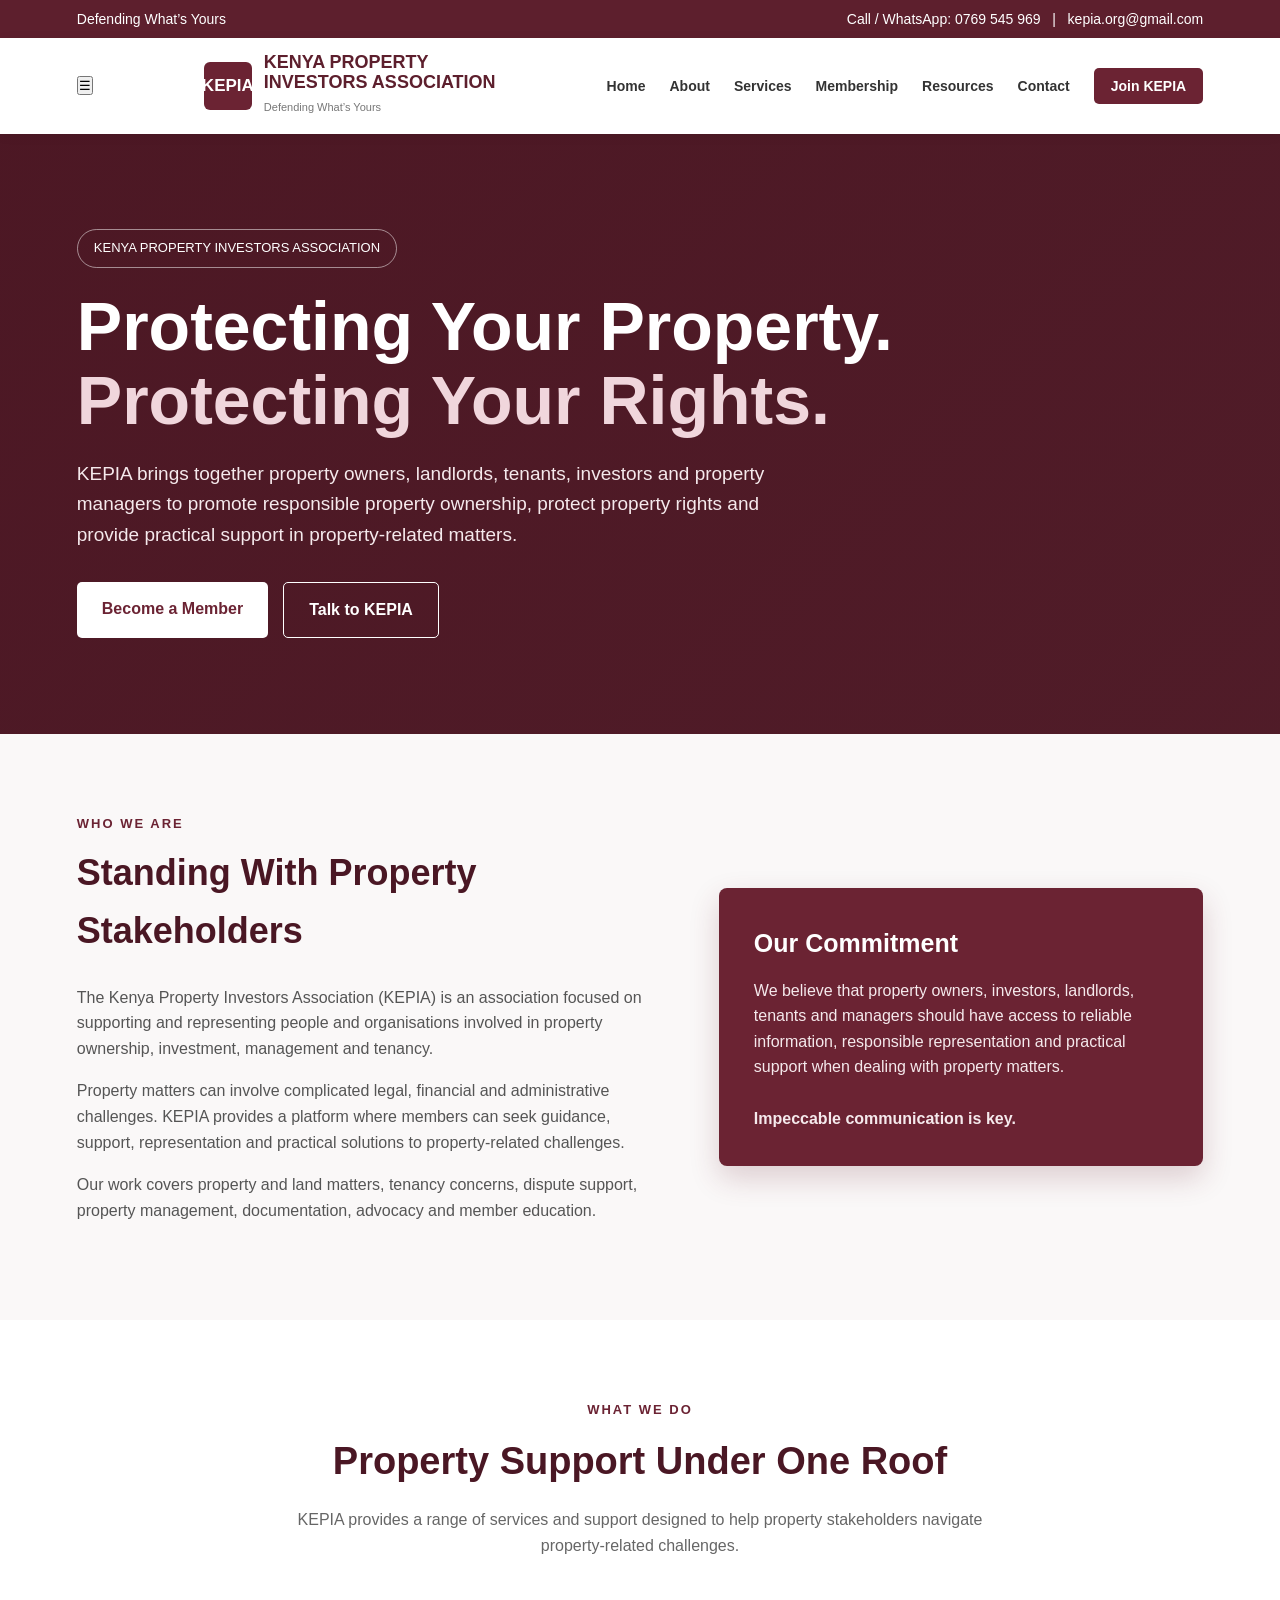
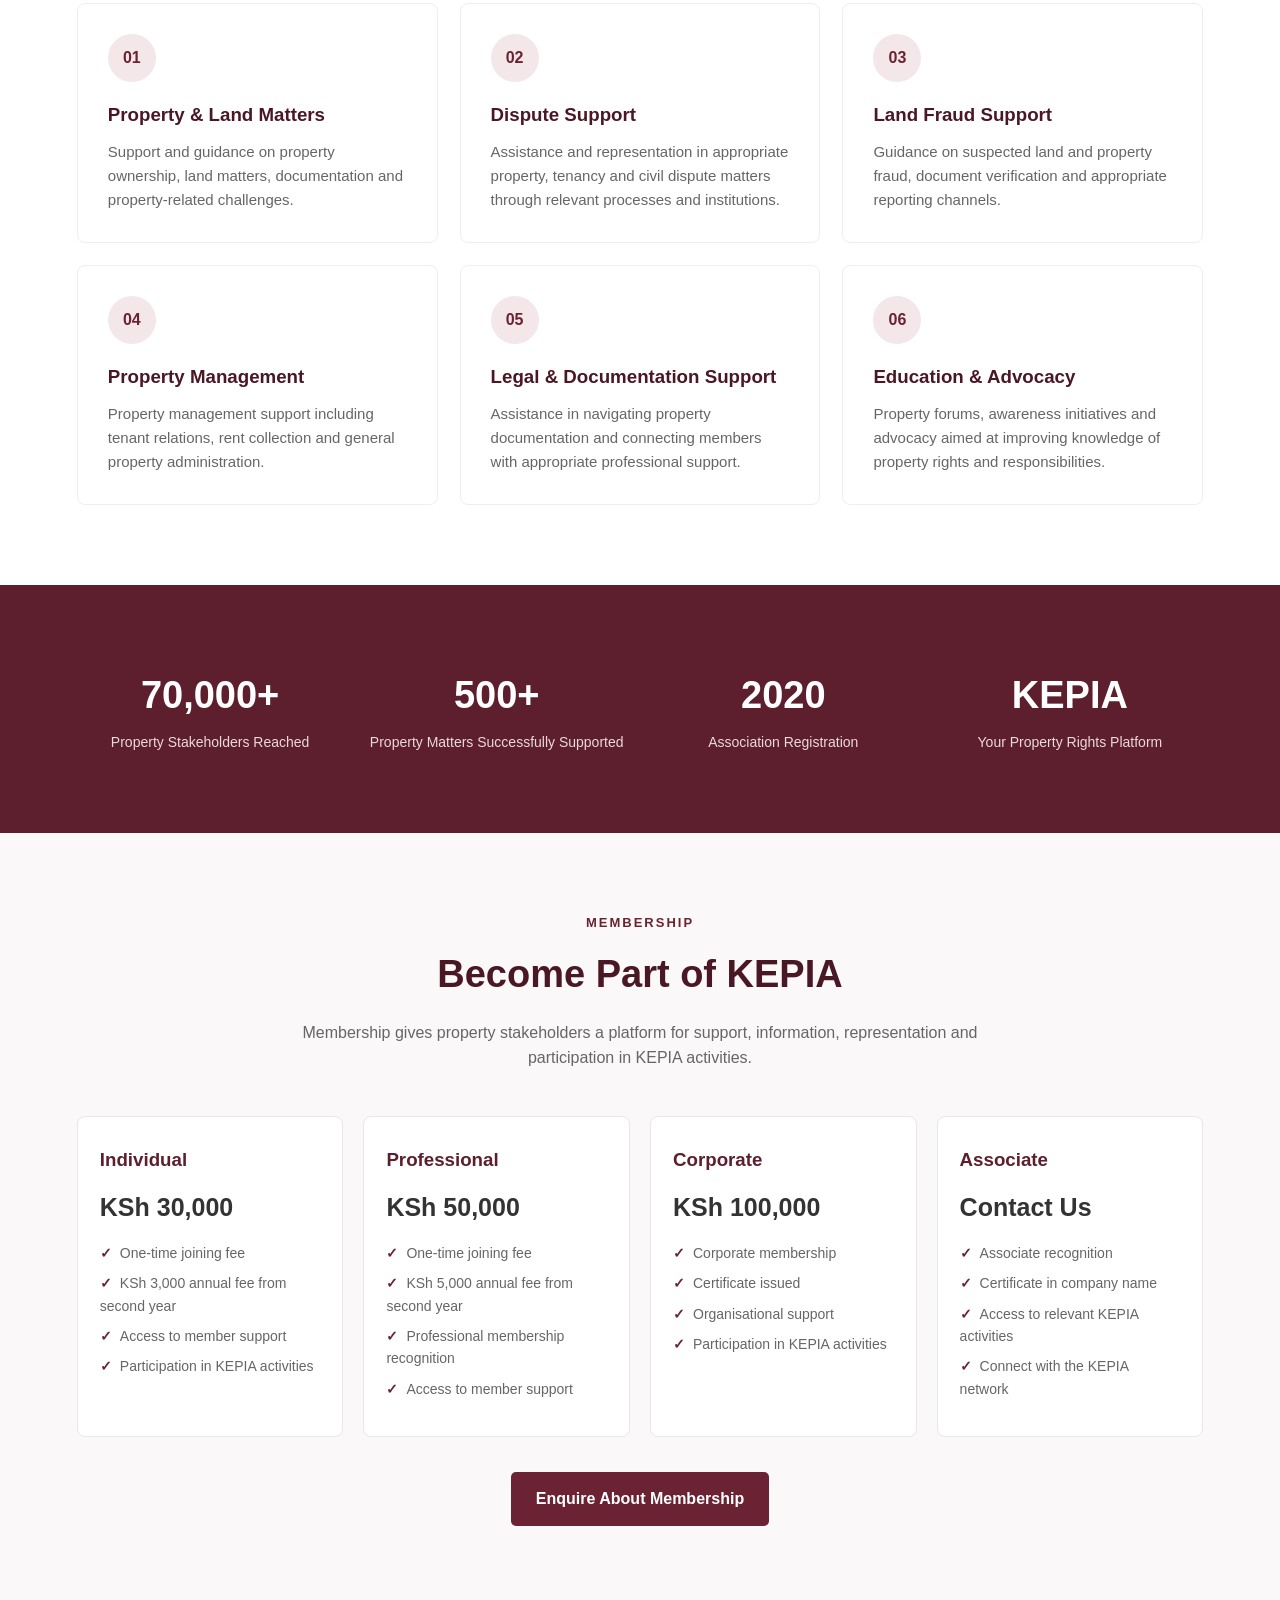
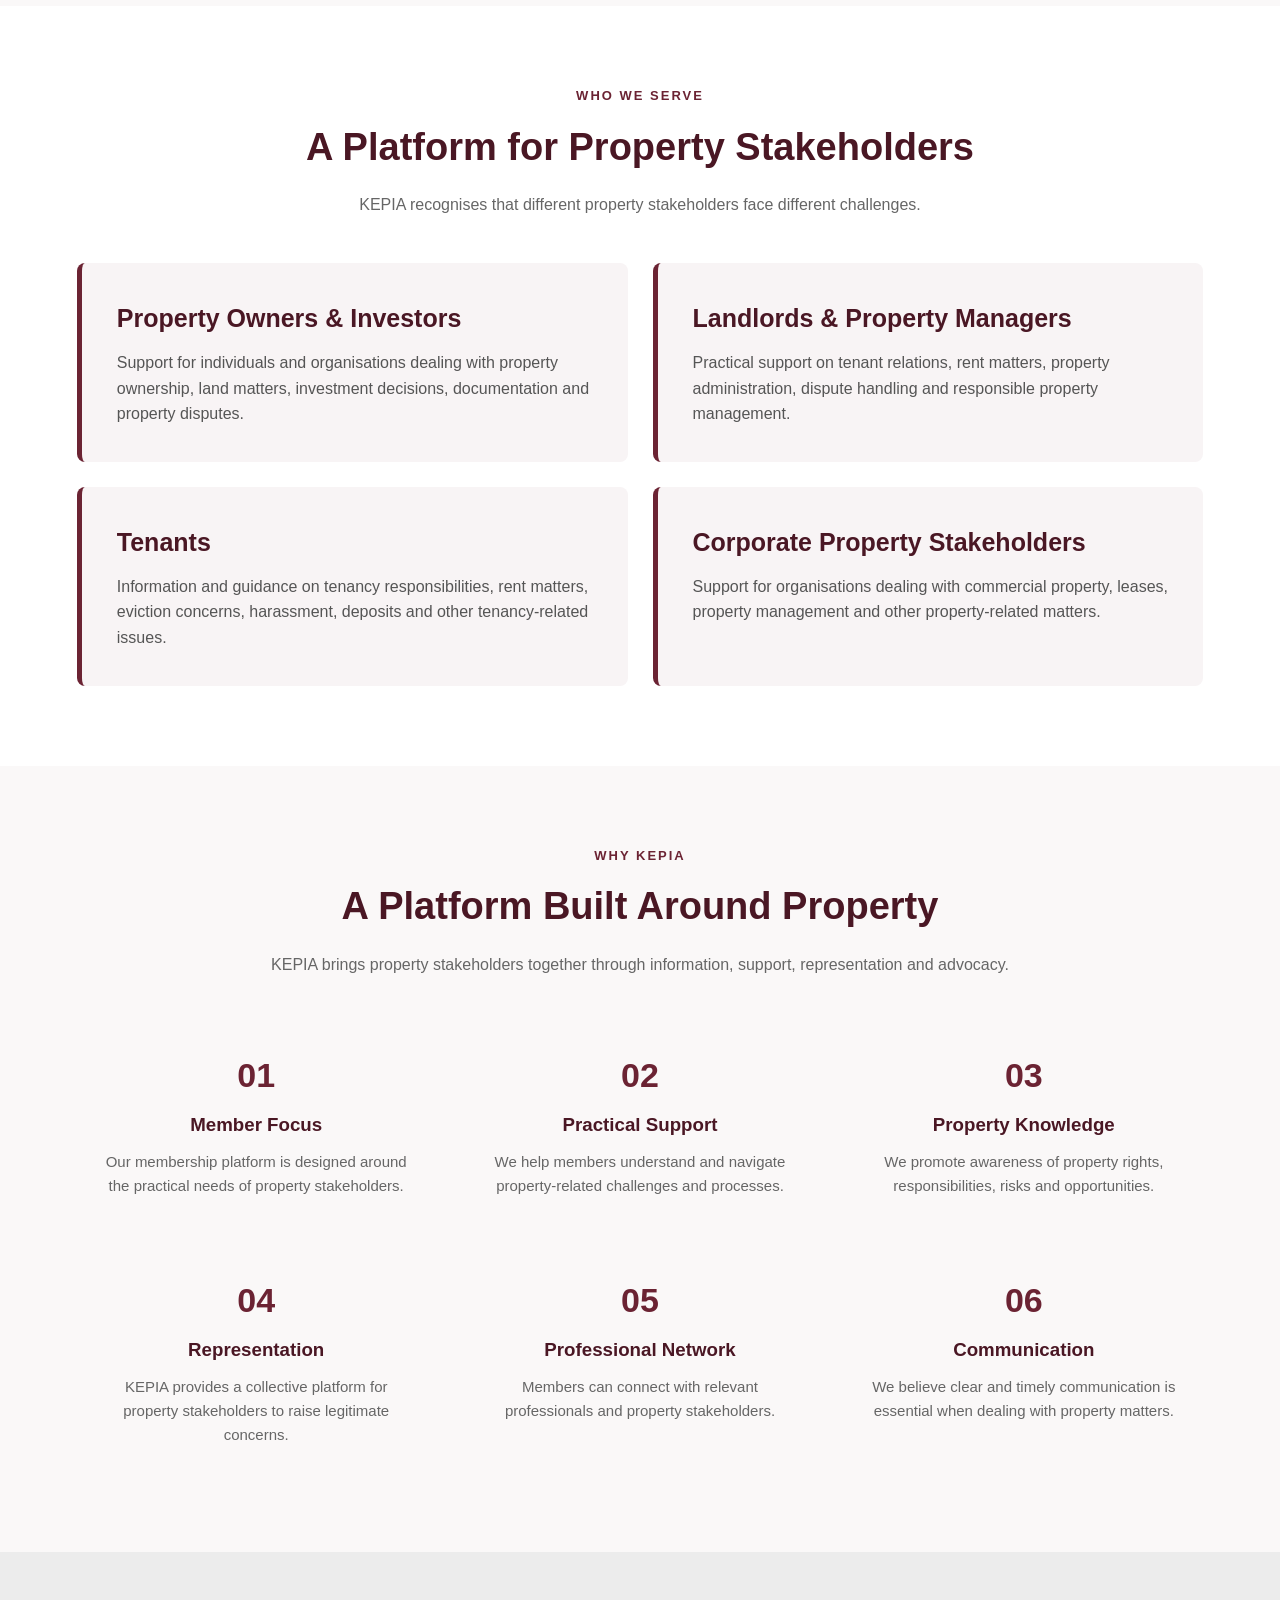
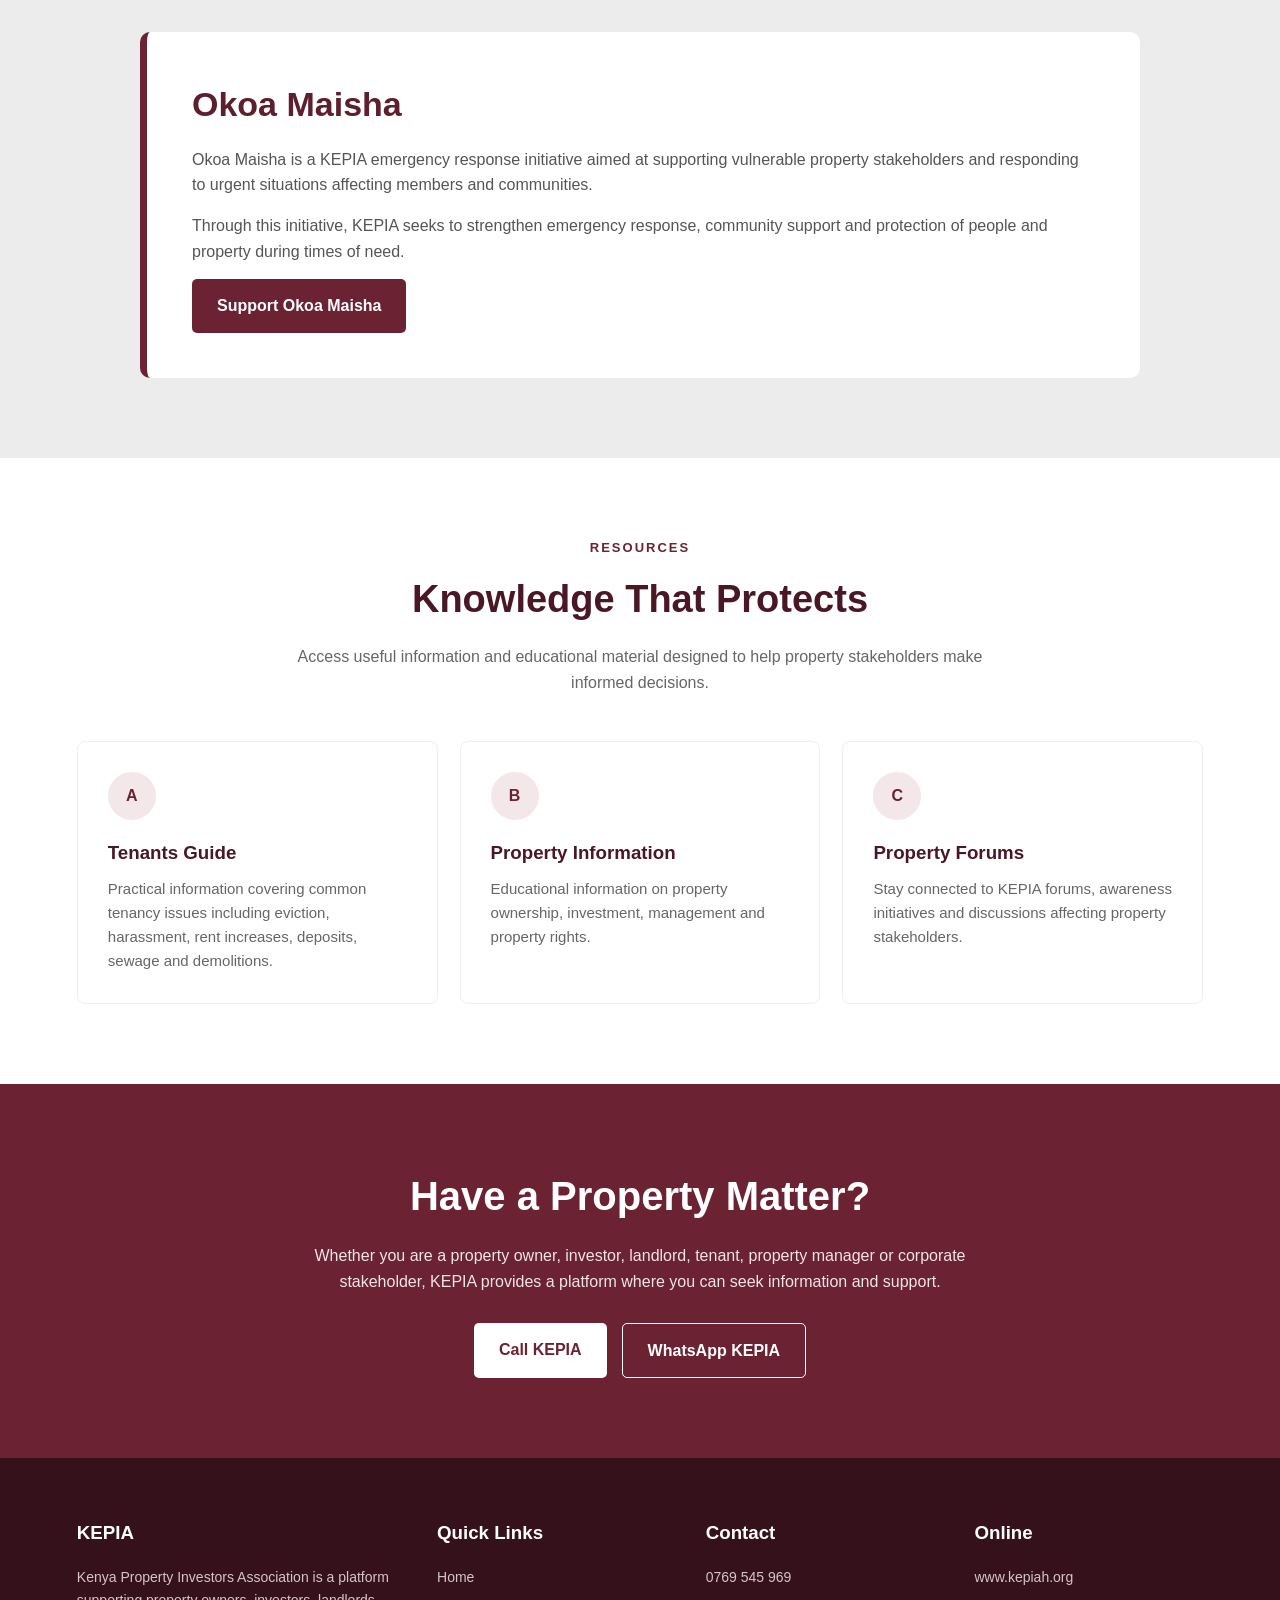
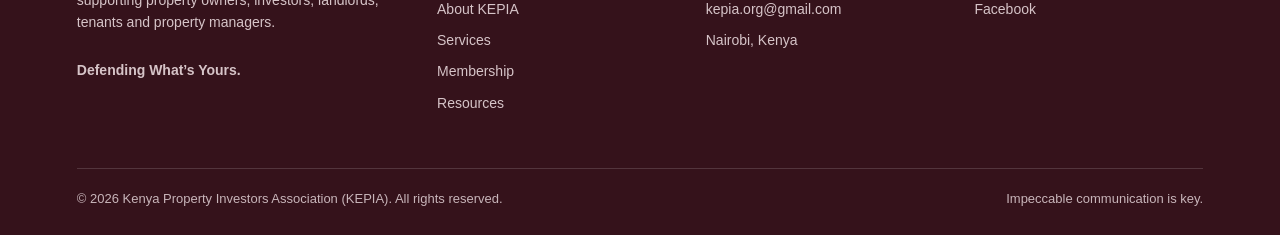
==== index.html @ d1eebfdc "Update index.html" ====
<!DOCTYPE html>
<html lang="en">
<head>
    <meta charset="UTF-8">
    <meta name="viewport" content="width=device-width, initial-scale=1.0">

    <title>Kenya Property Investors Association | KEPIA</title>

    <meta name="description" content="Kenya Property Investors Association (KEPIA) represents and supports property owners, landlords, tenants, investors and property managers across Kenya.">
    <meta name="keywords" content="KEPIA, Kenya Property Investors Association, property investors Kenya, landlords Kenya, tenants Kenya, property rights, land disputes, property management">

    <style>
        * {
            margin: 0;
            padding: 0;
            box-sizing: border-box;
        }

        html {
            scroll-behavior: smooth;
        }

        body {
            font-family: Arial, Helvetica, sans-serif;
            line-height: 1.6;
            color: #333;
            background: #ffffff;
        }

        a {
            text-decoration: none;
        }

        /* TOP BAR */
        .top-bar {
            background: #5d1f2d;
            color: white;
            padding: 8px 6%;
            font-size: 14px;
            display: flex;
            justify-content: space-between;
            flex-wrap: wrap;
            gap: 10px;
        }

        .top-bar a {
            color: white;
        }

        /* NAVIGATION */
        nav {
            background: #ffffff;
            padding: 15px 6%;
            display: flex;
            justify-content: space-between;
            align-items: center;
            position: sticky;
            top: 0;
            z-index: 1000;
            box-shadow: 0 2px 10px rgba(0,0,0,0.08);
        }

        .logo {
            display: flex;
            align-items: center;
            gap: 12px;
        }

        .logo-mark {
            width: 48px;
            height: 48px;
            background: #6b2333;
            color: white;
            display: flex;
            align-items: center;
            justify-content: center;
            font-weight: bold;
            border-radius: 6px;
            font-size: 17px;
        }

        .logo-text h2 {
            color: #5d1f2d;
            font-size: 18px;
            line-height: 1.1;
        }

        .logo-text span {
            font-size: 11px;
            color: #777;
        }

        .nav-links {
            display: flex;
            list-style: none;
            gap: 24px;
            align-items: center;
        }

        .nav-links a {
            color: #333;
            font-weight: 600;
            font-size: 14px;
        }

        .nav-links a:hover {
            color: #6b2333;
        }

        .join-btn {
            background: #6b2333 !important;
            color: white !important;
            padding: 10px 17px;
            border-radius: 5px;
        }

        /* HERO */
        .hero {
            min-height: 600px;
            background:
                linear-gradient(rgba(72, 22, 34, 0.88), rgba(72, 22, 34, 0.88)),
                linear-gradient(135deg, #6b2333, #8b4655);
            color: white;
            display: flex;
            align-items: center;
            padding: 70px 6%;
        }

        .hero-content {
            max-width: 850px;
        }

        .hero-tag {
            display: inline-block;
            border: 1px solid rgba(255,255,255,0.5);
            padding: 8px 16px;
            border-radius: 30px;
            font-size: 13px;
            margin-bottom: 22px;
        }

        .hero h1 {
            font-size: clamp(38px, 6vw, 68px);
            line-height: 1.08;
            margin-bottom: 22px;
        }

        .hero h1 span {
            color: #f0d6dc;
        }

        .hero p {
            font-size: 19px;
            max-width: 720px;
            margin-bottom: 32px;
            color: #f5e9ec;
        }

        .hero-buttons {
            display: flex;
            gap: 15px;
            flex-wrap: wrap;
        }

        .btn-primary,
        .btn-secondary {
            display: inline-block;
            padding: 14px 25px;
            border-radius: 5px;
            font-weight: bold;
        }

        .btn-primary {
            background: white;
            color: #6b2333;
        }

        .btn-secondary {
            border: 1px solid white;
            color: white;
        }

        /* GENERAL */
        section {
            padding: 80px 6%;
        }

        .section-title {
            text-align: center;
            max-width: 750px;
            margin: 0 auto 45px;
        }

        .section-title .small-title {
            color: #6b2333;
            font-weight: bold;
            text-transform: uppercase;
            letter-spacing: 2px;
            font-size: 13px;
        }

        .section-title h2 {
            font-size: 38px;
            color: #4a1724;
            margin: 10px 0 15px;
        }

        .section-title p {
            color: #666;
        }

        /* INTRO */
        .intro {
            background: #faf8f8;
        }

        .intro-grid {
            display: grid;
            grid-template-columns: 1.1fr 0.9fr;
            gap: 50px;
            align-items: center;
        }

        .intro-text h2 {
            color: #4a1724;
            font-size: 36px;
            margin-bottom: 20px;
        }

        .intro-text p {
            margin-bottom: 17px;
            color: #555;
        }

        .highlight-box {
            background: #6b2333;
            color: white;
            padding: 35px;
            border-radius: 8px;
            box-shadow: 0 12px 30px rgba(107,35,51,0.2);
        }

        .highlight-box h3 {
            font-size: 25px;
            margin-bottom: 15px;
        }

        .highlight-box p {
            color: #f5e9ec;
        }

        /* SERVICES */
        .services-grid {
            display: grid;
            grid-template-columns: repeat(3, 1fr);
            gap: 22px;
        }

        .service-card {
            padding: 30px;
            border: 1px solid #eee;
            border-radius: 8px;
            background: white;
            transition: 0.25s;
        }

        .service-card:hover {
            transform: translateY(-5px);
            box-shadow: 0 12px 25px rgba(0,0,0,0.08);
            border-color: #d9bbc2;
        }

        .service-icon {
            width: 48px;
            height: 48px;
            border-radius: 50%;
            background: #f3e7ea;
            color: #6b2333;
            display: flex;
            align-items: center;
            justify-content: center;
            font-weight: bold;
            margin-bottom: 18px;
        }

        .service-card h3 {
            color: #4a1724;
            margin-bottom: 10px;
        }

        .service-card p {
            color: #666;
            font-size: 15px;
        }

        /* STATS */
        .stats {
            background: #5d1f2d;
            color: white;
        }

        .stats-grid {
            display: grid;
            grid-template-columns: repeat(4, 1fr);
            gap: 20px;
            text-align: center;
        }

        .stat h3 {
            font-size: 38px;
            margin-bottom: 5px;
        }

        .stat p {
            color: #ead9dd;
            font-size: 14px;
        }

        /* MEMBERSHIP */
        .membership {
            background: #faf8f8;
        }

        .membership-grid {
            display: grid;
            grid-template-columns: repeat(4, 1fr);
            gap: 20px;
        }

        .membership-card {
            background: white;
            border: 1px solid #e8e8e8;
            padding: 28px 22px;
            border-radius: 8px;
        }

        .membership-card h3 {
            color: #5d1f2d;
            margin-bottom: 12px;
        }

        .membership-card .price {
            font-size: 25px;
            font-weight: bold;
            color: #333;
            margin-bottom: 15px;
        }

        .membership-card ul {
            list-style: none;
            color: #666;
            font-size: 14px;
        }

        .membership-card li {
            margin-bottom: 8px;
        }

        .membership-card li::before {
            content: "✓";
            color: #6b2333;
            font-weight: bold;
            margin-right: 8px;
        }

        /* AUDIENCE */
        .audience-grid {
            display: grid;
            grid-template-columns: repeat(2, 1fr);
            gap: 25px;
        }

        .audience-card {
            padding: 35px;
            border-radius: 8px;
            background: #f8f4f5;
            border-left: 5px solid #6b2333;
        }

        .audience-card h3 {
            color: #4a1724;
            margin-bottom: 12px;
            font-size: 25px;
        }

        .audience-card p {
            color: #555;
        }

        /* OKOA */
        .okoa {
            background: #ececec;
        }

        .okoa-box {
            max-width: 1000px;
            margin: auto;
            background: white;
            border-radius: 10px;
            padding: 45px;
            border-left: 7px solid #6b2333;
        }

        .okoa-box h2 {
            color: #5d1f2d;
            font-size: 34px;
            margin-bottom: 15px;
        }

        .okoa-box p {
            color: #555;
            margin-bottom: 15px;
        }

        /* WHY KEPIA */
        .why-grid {
            display: grid;
            grid-template-columns: repeat(3, 1fr);
            gap: 25px;
        }

        .why-card {
            text-align: center;
            padding: 25px;
        }

        .why-number {
            font-size: 34px;
            color: #6b2333;
            font-weight: bold;
            margin-bottom: 8px;
        }

        .why-card h3 {
            color: #4a1724;
            margin-bottom: 10px;
        }

        .why-card p {
            color: #666;
            font-size: 15px;
        }

        /* CTA */
        .cta {
            background: #6b2333;
            color: white;
            text-align: center;
        }

        .cta h2 {
            font-size: 40px;
            margin-bottom: 15px;
        }

        .cta p {
            max-width: 700px;
            margin: 0 auto 28px;
            color: #f1e4e7;
        }

        .cta-buttons {
            display: flex;
            justify-content: center;
            gap: 15px;
            flex-wrap: wrap;
        }

        .cta .btn-primary {
            color: #6b2333;
        }

        .cta .btn-secondary {
            border-color: white;
        }

        /* FOOTER */
        footer {
            background: #35121b;
            color: white;
            padding: 60px 6% 25px;
        }

        .footer-grid {
            display: grid;
            grid-template-columns: 1.4fr 1fr 1fr 1fr;
            gap: 40px;
            margin-bottom: 45px;
        }

        footer h3 {
            margin-bottom: 18px;
        }

        footer p,
        footer li {
            color: #d6c4c8;
            font-size: 14px;
        }

        footer ul {
            list-style: none;
        }

        footer li {
            margin-bottom: 9px;
        }

        footer a {
            color: #d6c4c8;
        }

        footer a:hover {
            color: white;
        }

        .footer-bottom {
            border-top: 1px solid rgba(255,255,255,0.15);
            padding-top: 20px;
            display: flex;
            justify-content: space-between;
            gap: 15px;
            flex-wrap: wrap;
            font-size: 13px;
            color: #c8b5ba;
        }

        /* MOBILE */
        @media (max-width: 900px) {

            .nav-links {
                display: none;
            }
                .menu-toggle {
        display: block;
        background: #6b2333;
        color: white;
        border: none;
        font-size: 24px;
        padding: 7px 12px;
        border-radius: 5px;
        cursor: pointer;
    }
            .nav-links.active {
    display: flex;
    position: absolute;
    top: 100%;
    left: 0;
    width: 100%;
    background: white;
    flex-direction: column;
    gap: 0;
    padding: 15px 0;
    box-shadow: 0 8px 15px rgba(0,0,0,0.1);
}

.nav-links.active li {
    width: 100%;
    text-align: center;
    padding: 12px;
}

    .nav-links.active {
        display: flex;
        position: absolute;
        top: 100%;
        left: 0;
        width: 100%;
        background: white;
        flex-direction: column;
        gap: 0;
        padding: 15px 0;
        box-shadow: 0 8px 15px rgba(0,0,0,0.1);
    }

    .nav-links.active li {
        width: 100%;
        text-align: center;
        padding: 12px;
    }

            .intro-grid,
            .audience-grid {
                grid-template-columns: 1fr;
            }

            .services-grid,
            .why-grid {
                grid-template-columns: repeat(2, 1fr);
            }

            .membership-grid {
                grid-template-columns: repeat(2, 1fr);
            }

            .stats-grid {
                grid-template-columns: repeat(2, 1fr);
                gap: 35px;
            }

            .footer-grid {
                grid-template-columns: repeat(2, 1fr);
            }
        }

        @media (max-width: 600px) {

            .top-bar {
                justify-content: center;
                text-align: center;
            }

            nav {
                padding: 12px 5%;
            }

            .logo-text h2 {
                font-size: 15px;
            }

            .logo-mark {
                width: 42px;
                height: 42px;
            }

            section {
                padding: 60px 5%;
            }

            .hero {
                min-height: 540px;
                padding: 55px 5%;
            }

            .hero p {
                font-size: 17px;
            }

            .section-title h2,
            .intro-text h2 {
                font-size: 30px;
            }

            .services-grid,
            .membership-grid,
            .why-grid {
                grid-template-columns: 1fr;
            }

            .stats-grid {
                grid-template-columns: 1fr 1fr;
            }

            .stat h3 {
                font-size: 30px;
            }

            .footer-grid {
                grid-template-columns: 1fr;
            }

            .okoa-box {
                padding: 30px 22px;
            }

            .cta h2 {
                font-size: 30px;
            }
        }
    </style>
</head>

<body>

    <!-- TOP CONTACT BAR -->
    <div class="top-bar">
        <div>Defending What’s Yours</div>
        <div>
            Call / WhatsApp:
            <a href="tel:+254769545969">0769 545 969</a>
            &nbsp; | &nbsp;
            <a href="mailto:kepia.org@gmail.com">kepia.org@gmail.com</a>
        </div>
    </div>

    <!-- NAVIGATION -->
    <nav>
        <button class="menu-toggle" onclick="toggleMenu()">☰</button>
        <div class="logo">
            <div class="logo-mark">KEPIA</div>

            <div class="logo-text">
                <h2>KENYA PROPERTY<br>INVESTORS ASSOCIATION</h2>
                <span>Defending What’s Yours</span>
            </div>
        </div>

        <ul class="nav-links">
            <li><a href="#home">Home</a></li>
            <li><a href="about.html">About</a></li>
            <li><a href="services.html">Services</a></li>
            <li><a href="#membership">Membership</a></li>
            <li><a href="#resources">Resources</a></li>
            <li><a href="#contact">Contact</a></li>
            <li><a href="#membership" class="join-btn">Join KEPIA</a></li>
        </ul>
    </nav>

    <!-- HERO -->
    <header class="hero" id="home">
        <div class="hero-content">

            <div class="hero-tag">
                KENYA PROPERTY INVESTORS ASSOCIATION
            </div>

            <h1>
                Protecting Your Property.
                <span>Protecting Your Rights.</span>
            </h1>

            <p>
                KEPIA brings together property owners, landlords, tenants,
                investors and property managers to promote responsible property
                ownership, protect property rights and provide practical support
                in property-related matters.
            </p>

            <div class="hero-buttons">
                <a href="#membership" class="btn-primary">Become a Member</a>
                <a href="#contact" class="btn-secondary">Talk to KEPIA</a>
            </div>

        </div>
    </header>

    <!-- ABOUT INTRO -->
    <section class="intro" id="about">

        <div class="intro-grid">

            <div class="intro-text">

                <div class="section-title" style="text-align:left;margin:0 0 25px;">
                    <div class="small-title">Who We Are</div>
                    <h2>Standing With Property Stakeholders</h2>
                </div>

                <p>
                    The Kenya Property Investors Association (KEPIA) is an
                    association focused on supporting and representing people
                    and organisations involved in property ownership,
                    investment, management and tenancy.
                </p>

                <p>
                    Property matters can involve complicated legal,
                    financial and administrative challenges. KEPIA provides
                    a platform where members can seek guidance, support,
                    representation and practical solutions to property-related
                    challenges.
                </p>

                <p>
                    Our work covers property and land matters, tenancy
                    concerns, dispute support, property management,
                    documentation, advocacy and member education.
                </p>

            </div>

            <div class="highlight-box">
                <h3>Our Commitment</h3>

                <p>
                    We believe that property owners, investors, landlords,
                    tenants and managers should have access to reliable
                    information, responsible representation and practical
                    support when dealing with property matters.
                </p>

                <br>

                <p>
                    <strong>Impeccable communication is key.</strong>
                </p>
            </div>

        </div>

    </section>

    <!-- SERVICES -->
    <section id="services">

        <div class="section-title">
            <div class="small-title">What We Do</div>

            <h2>Property Support Under One Roof</h2>

            <p>
                KEPIA provides a range of services and support designed to
                help property stakeholders navigate property-related
                challenges.
            </p>
        </div>

        <div class="services-grid">

            <div class="service-card">
                <div class="service-icon">01</div>
                <h3>Property & Land Matters</h3>
                <p>
                    Support and guidance on property ownership, land matters,
                    documentation and property-related challenges.
                </p>
            </div>

            <div class="service-card">
                <div class="service-icon">02</div>
                <h3>Dispute Support</h3>
                <p>
                    Assistance and representation in appropriate property,
                    tenancy and civil dispute matters through relevant
                    processes and institutions.
                </p>
            </div>

            <div class="service-card">
                <div class="service-icon">03</div>
                <h3>Land Fraud Support</h3>
                <p>
                    Guidance on suspected land and property fraud, document
                    verification and appropriate reporting channels.
                </p>
            </div>

            <div class="service-card">
                <div class="service-icon">04</div>
                <h3>Property Management</h3>
                <p>
                    Property management support including tenant relations,
                    rent collection and general property administration.
                </p>
            </div>

            <div class="service-card">
                <div class="service-icon">05</div>
                <h3>Legal & Documentation Support</h3>
                <p>
                    Assistance in navigating property documentation and
                    connecting members with appropriate professional support.
                </p>
            </div>

            <div class="service-card">
                <div class="service-icon">06</div>
                <h3>Education & Advocacy</h3>
                <p>
                    Property forums, awareness initiatives and advocacy aimed
                    at improving knowledge of property rights and responsibilities.
                </p>
            </div>

        </div>

    </section>

    <!-- STATS -->
    <section class="stats">

        <div class="stats-grid">

            <div class="stat">
                <h3>70,000+</h3>
                <p>Property Stakeholders Reached</p>
            </div>

            <div class="stat">
                <h3>500+</h3>
                <p>Property Matters Successfully Supported</p>
            </div>

            <div class="stat">
                <h3>2020</h3>
                <p>Association Registration</p>
            </div>

            <div class="stat">
                <h3>KEPIA</h3>
                <p>Your Property Rights Platform</p>
            </div>

        </div>

    </section>

    <!-- MEMBERSHIP -->
    <section class="membership" id="membership">

        <div class="section-title">

            <div class="small-title">Membership</div>

            <h2>Become Part of KEPIA</h2>

            <p>
                Membership gives property stakeholders a platform for
                support, information, representation and participation
                in KEPIA activities.
            </p>

        </div>

        <div class="membership-grid">

            <div class="membership-card">
                <h3>Individual</h3>

                <div class="price">KSh 30,000</div>

                <ul>
                    <li>One-time joining fee</li>
                    <li>KSh 3,000 annual fee from second year</li>
                    <li>Access to member support</li>
                    <li>Participation in KEPIA activities</li>
                </ul>
            </div>

            <div class="membership-card">
                <h3>Professional</h3>

                <div class="price">KSh 50,000</div>

                <ul>
                    <li>One-time joining fee</li>
                    <li>KSh 5,000 annual fee from second year</li>
                    <li>Professional membership recognition</li>
                    <li>Access to member support</li>
                </ul>
            </div>

            <div class="membership-card">
                <h3>Corporate</h3>

                <div class="price">KSh 100,000</div>

                <ul>
                    <li>Corporate membership</li>
                    <li>Certificate issued</li>
                    <li>Organisational support</li>
                    <li>Participation in KEPIA activities</li>
                </ul>
            </div>

            <div class="membership-card">
                <h3>Associate</h3>

                <div class="price">Contact Us</div>

                <ul>
                    <li>Associate recognition</li>
                    <li>Certificate in company name</li>
                    <li>Access to relevant KEPIA activities</li>
                    <li>Connect with the KEPIA network</li>
                </ul>
            </div>

        </div>

        <div style="text-align:center;margin-top:35px;">
            <a href="#contact" class="btn-primary"
               style="background:#6b2333;color:white;">
                Enquire About Membership
            </a>
        </div>

    </section>

    <!-- WHO WE SERVE -->
    <section>

        <div class="section-title">

            <div class="small-title">Who We Serve</div>

            <h2>A Platform for Property Stakeholders</h2>

            <p>
                KEPIA recognises that different property stakeholders face
                different challenges.
            </p>

        </div>

        <div class="audience-grid">

            <div class="audience-card">
                <h3>Property Owners & Investors</h3>
                <p>
                    Support for individuals and organisations dealing with
                    property ownership, land matters, investment decisions,
                    documentation and property disputes.
                </p>
            </div>

            <div class="audience-card">
                <h3>Landlords & Property Managers</h3>
                <p>
                    Practical support on tenant relations, rent matters,
                    property administration, dispute handling and responsible
                    property management.
                </p>
            </div>

            <div class="audience-card">
                <h3>Tenants</h3>
                <p>
                    Information and guidance on tenancy responsibilities,
                    rent matters, eviction concerns, harassment, deposits
                    and other tenancy-related issues.
                </p>
            </div>

            <div class="audience-card">
                <h3>Corporate Property Stakeholders</h3>
                <p>
                    Support for organisations dealing with commercial
                    property, leases, property management and other
                    property-related matters.
                </p>
            </div>

        </div>

    </section>

    <!-- WHY KEPIA -->
    <section class="intro">

        <div class="section-title">

            <div class="small-title">Why KEPIA</div>

            <h2>A Platform Built Around Property</h2>

            <p>
                KEPIA brings property stakeholders together through
                information, support, representation and advocacy.
            </p>

        </div>

        <div class="why-grid">

            <div class="why-card">
                <div class="why-number">01</div>
                <h3>Member Focus</h3>
                <p>
                    Our membership platform is designed around the practical
                    needs of property stakeholders.
                </p>
            </div>

            <div class="why-card">
                <div class="why-number">02</div>
                <h3>Practical Support</h3>
                <p>
                    We help members understand and navigate property-related
                    challenges and processes.
                </p>
            </div>

            <div class="why-card">
                <div class="why-number">03</div>
                <h3>Property Knowledge</h3>
                <p>
                    We promote awareness of property rights, responsibilities,
                    risks and opportunities.
                </p>
            </div>

            <div class="why-card">
                <div class="why-number">04</div>
                <h3>Representation</h3>
                <p>
                    KEPIA provides a collective platform for property
                    stakeholders to raise legitimate concerns.
                </p>
            </div>

            <div class="why-card">
                <div class="why-number">05</div>
                <h3>Professional Network</h3>
                <p>
                    Members can connect with relevant professionals and
                    property stakeholders.
                </p>
            </div>

            <div class="why-card">
                <div class="why-number">06</div>
                <h3>Communication</h3>
                <p>
                    We believe clear and timely communication is essential
                    when dealing with property matters.
                </p>
            </div>

        </div>

    </section>

    <!-- OKOA MAISHA -->
    <section class="okoa" id="resources">

        <div class="okoa-box">

            <h2>Okoa Maisha</h2>

            <p>
                Okoa Maisha is a KEPIA emergency response initiative aimed
                at supporting vulnerable property stakeholders and responding
                to urgent situations affecting members and communities.
            </p>

            <p>
                Through this initiative, KEPIA seeks to strengthen emergency
                response, community support and protection of people and
                property during times of need.
            </p>

            <a href="https://www.mchanga.africa/fundraiser/115937"
               target="_blank"
               class="btn-primary"
               style="background:#6b2333;color:white;">
                Support Okoa Maisha
            </a>

        </div>

    </section>

    <!-- RESOURCES -->
    <section>

        <div class="section-title">

            <div class="small-title">Resources</div>

            <h2>Knowledge That Protects</h2>

            <p>
                Access useful information and educational material designed
                to help property stakeholders make informed decisions.
            </p>

        </div>

        <div class="services-grid">

            <div class="service-card">
                <div class="service-icon">A</div>
                <h3>Tenants Guide</h3>
                <p>
                    Practical information covering common tenancy issues
                    including eviction, harassment, rent increases, deposits,
                    sewage and demolitions.
                </p>
            </div>

            <div class="service-card">
                <div class="service-icon">B</div>
                <h3>Property Information</h3>
                <p>
                    Educational information on property ownership,
                    investment, management and property rights.
                </p>
            </div>

            <div class="service-card">
                <div class="service-icon">C</div>
                <h3>Property Forums</h3>
                <p>
                    Stay connected to KEPIA forums, awareness initiatives
                    and discussions affecting property stakeholders.
                </p>
            </div>

        </div>

    </section>

    <!-- FINAL CTA -->
    <section class="cta">

        <h2>Have a Property Matter?</h2>

        <p>
            Whether you are a property owner, investor, landlord, tenant,
            property manager or corporate stakeholder, KEPIA provides a
            platform where you can seek information and support.
        </p>

        <div class="cta-buttons">

            <a href="tel:+254769545969" class="btn-primary">
                Call KEPIA
            </a>

            <a href="https://wa.me/254769545969"
               target="_blank"
               class="btn-secondary">
                WhatsApp KEPIA
            </a>

        </div>

    </section>

    <!-- FOOTER -->
    <footer id="contact">

        <div class="footer-grid">

            <div>
                <h3>KEPIA</h3>

                <p>
                    Kenya Property Investors Association is a platform
                    supporting property owners, investors, landlords,
                    tenants and property managers.
                </p>

                <br>

                <p>
                    <strong>Defending What’s Yours.</strong>
                </p>
            </div>

            <div>
                <h3>Quick Links</h3>

                <ul>
                    <li><a href="#home">Home</a></li>
                    <li><a href="#about">About KEPIA</a></li>
                    <li><a href="#services">Services</a></li>
                    <li><a href="#membership">Membership</a></li>
                    <li><a href="#resources">Resources</a></li>
                </ul>
            </div>

            <div>
                <h3>Contact</h3>

                <ul>
                    <li>
                        <a href="tel:+254769545969">
                            0769 545 969
                        </a>
                    </li>

                    <li>
                        <a href="mailto:kepia.org@gmail.com">
                            kepia.org@gmail.com
                        </a>
                    </li>

                    <li>Nairobi, Kenya</li>
                </ul>
            </div>

            <div>
                <h3>Online</h3>

                <ul>
                    <li>
                        <a href="https://www.kepiah.org" target="_blank">
                            www.kepiah.org
                        </a>
                    </li>

                    <li>
                        <a href="https://www.facebook.com/KEPIA"
                           target="_blank">
                            Facebook
                        </a>
                    </li>
                </ul>
            </div>

        </div>

        <div class="footer-bottom">

            <div>
                © 2026 Kenya Property Investors Association (KEPIA).
                All rights reserved.
            </div>

            <div>
                Impeccable communication is key.
            </div>

        </div>

    </footer>

<script>
function toggleMenu() {
    document.querySelector('.nav-links').classList.toggle('active');
}
</script>
</body>
</html>
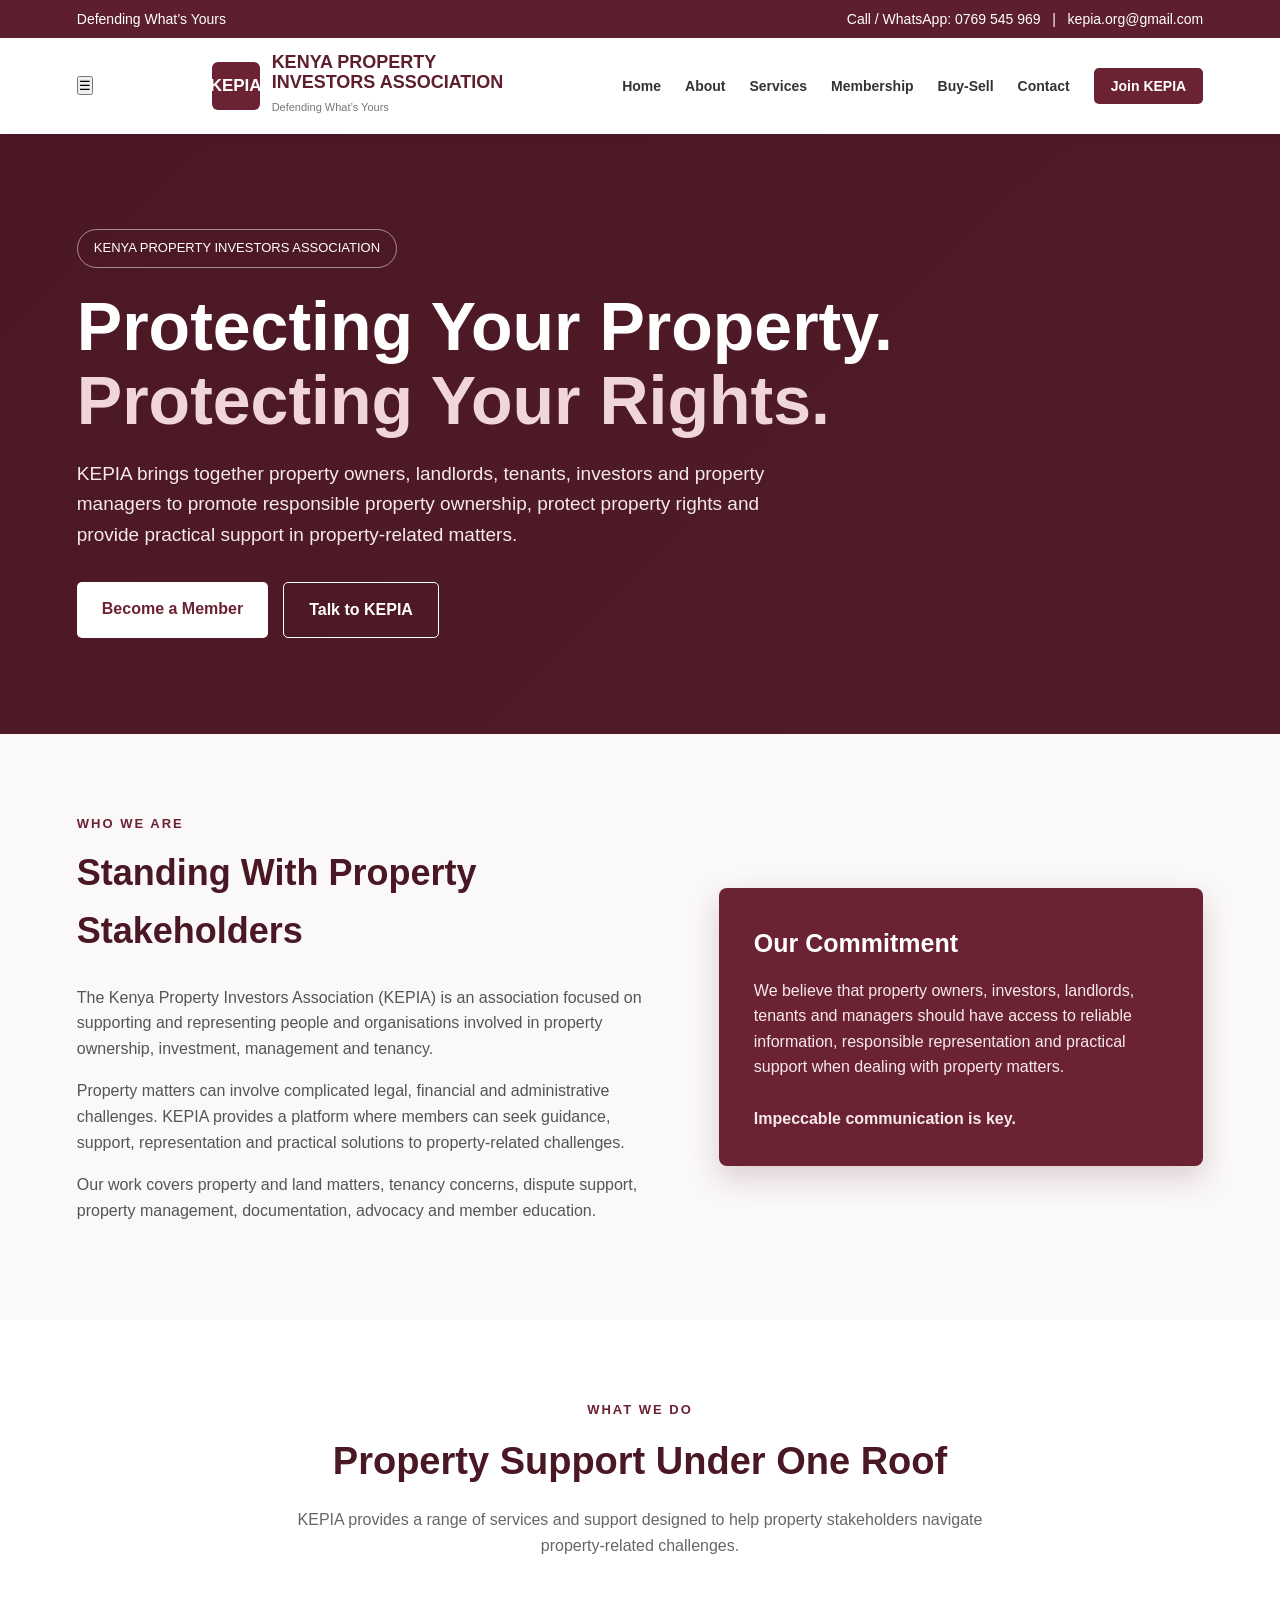
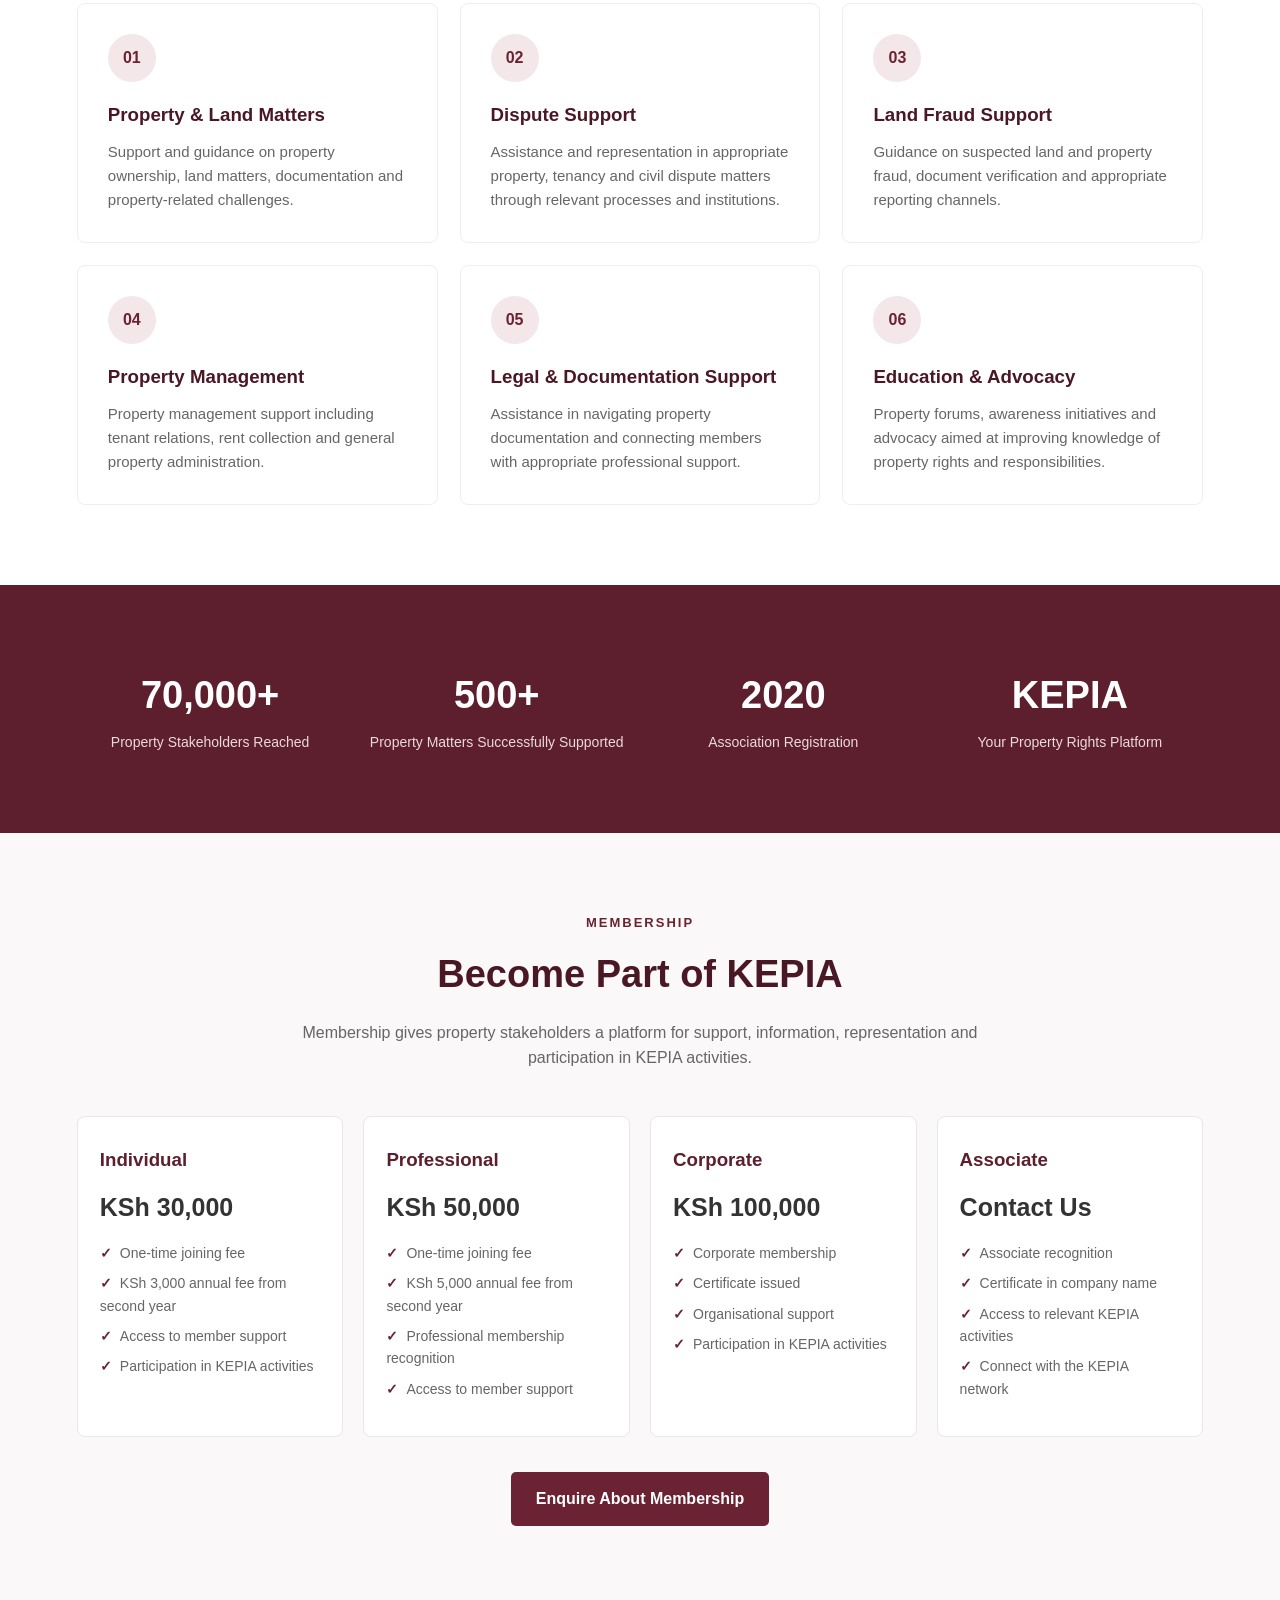
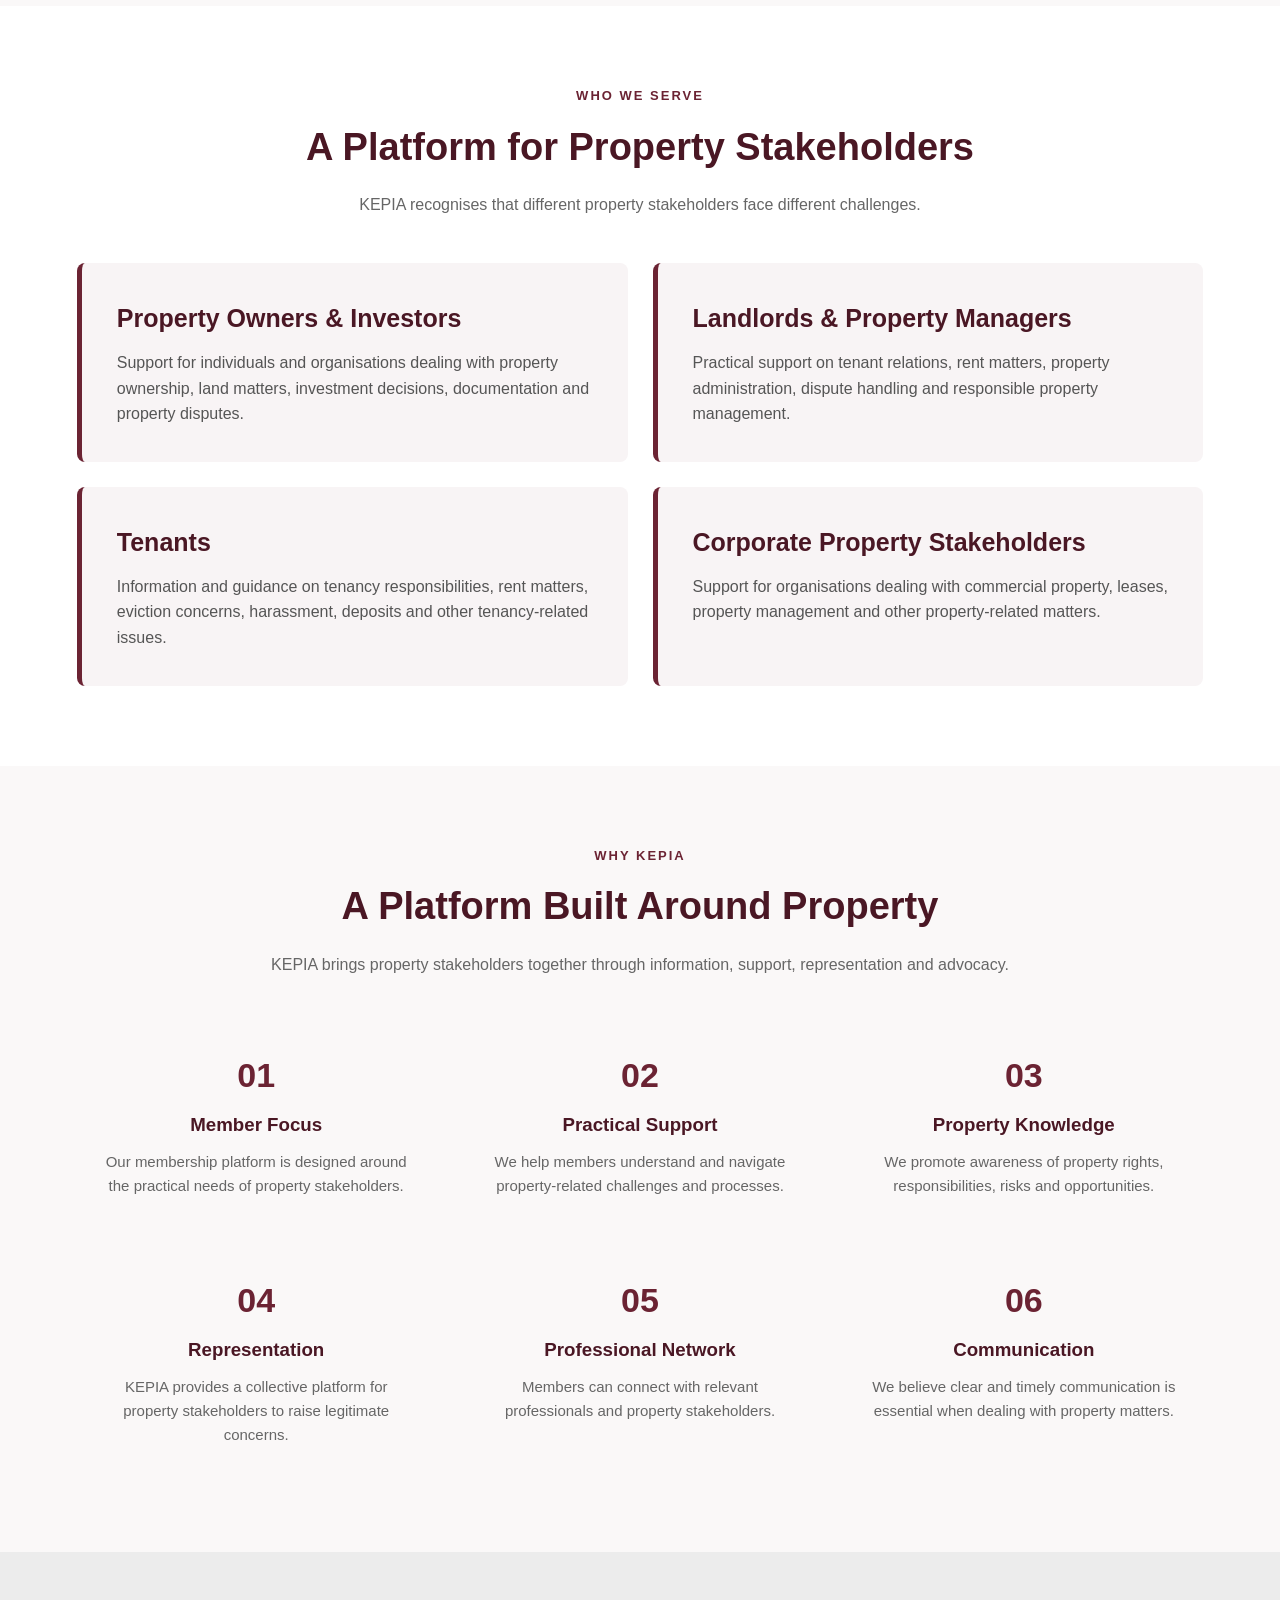
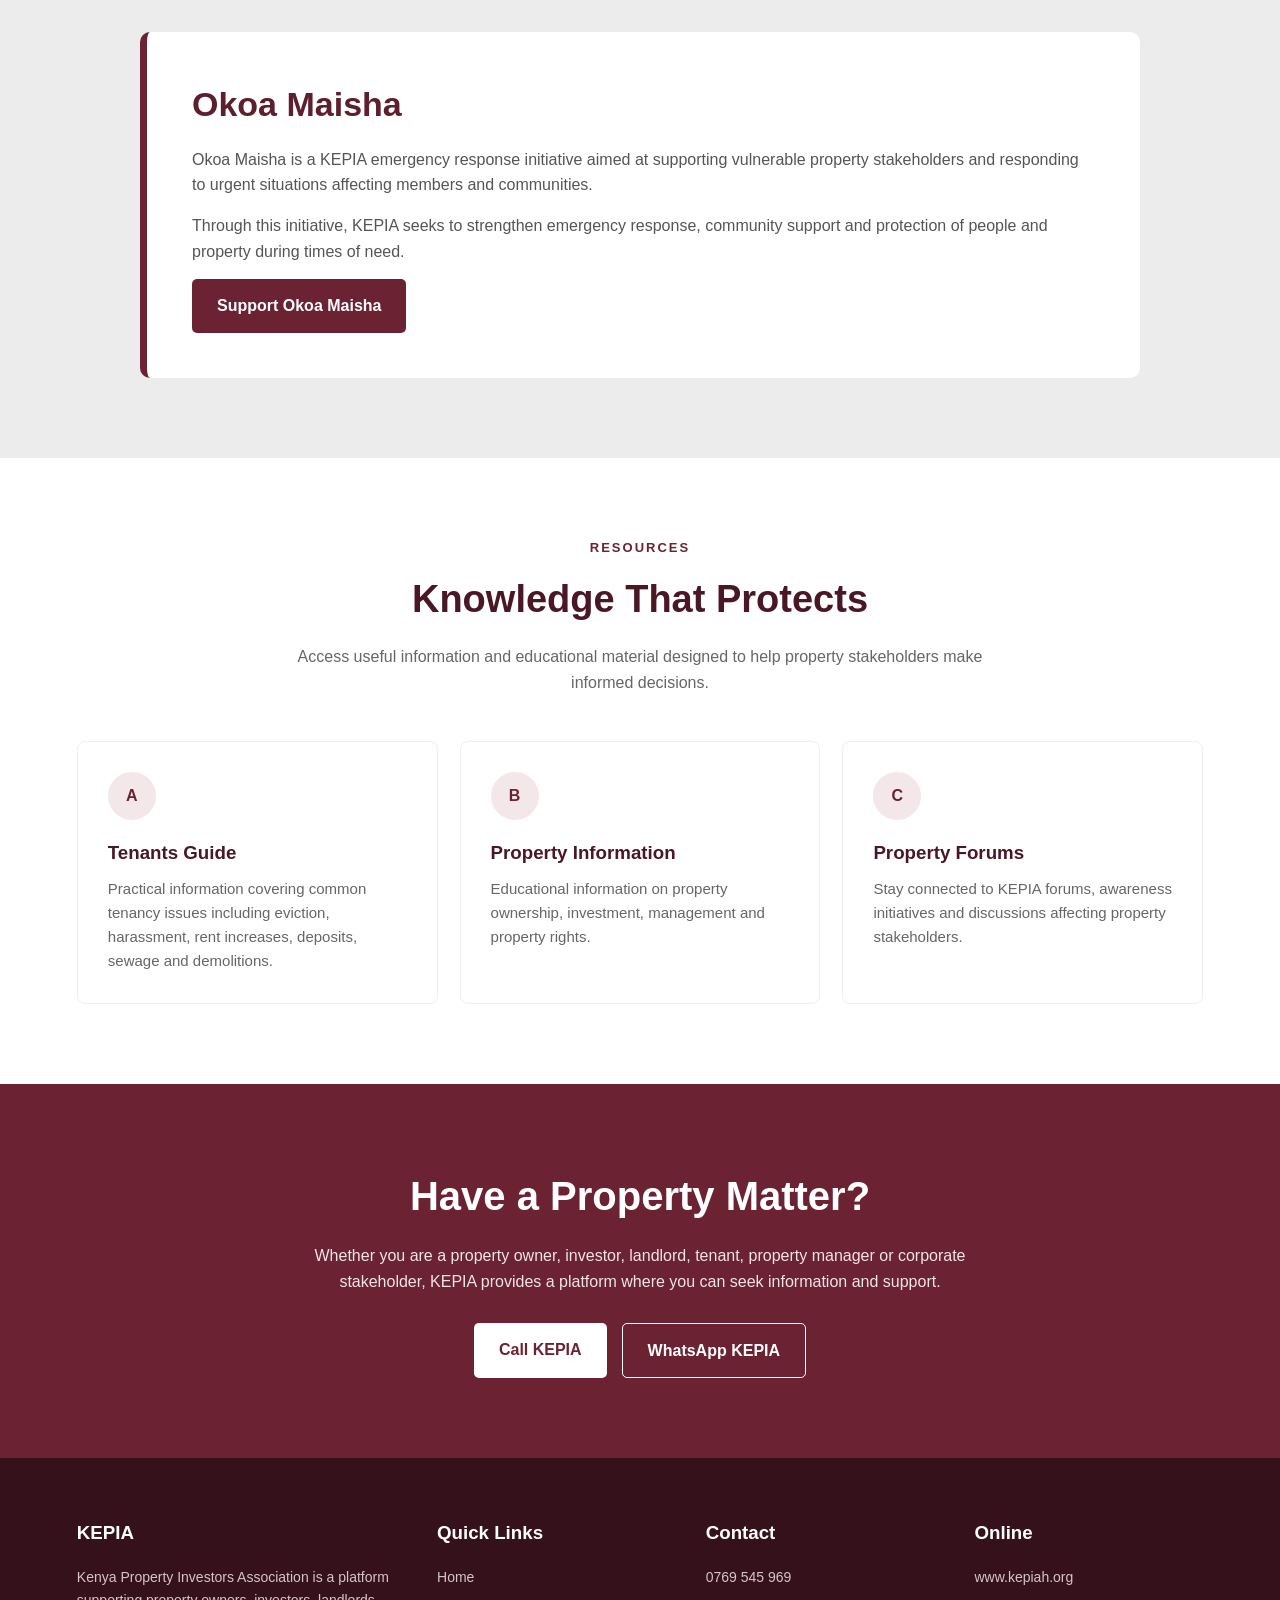
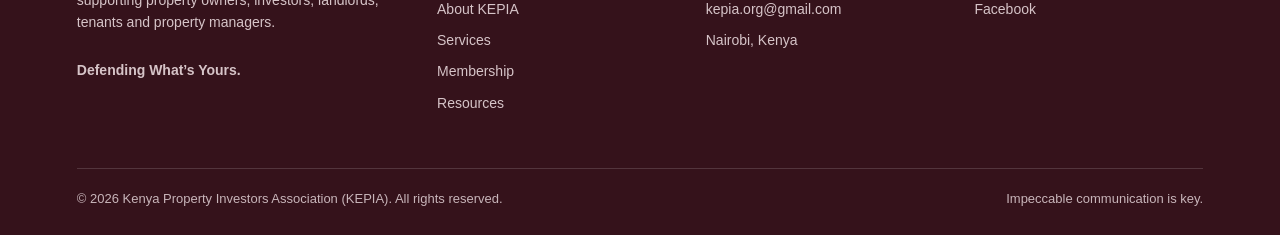
==== commit 46d0ddef: "Update Resources link to Buy-Sell page" ====
--- a/index.html
+++ b/index.html
@@ -699,8 +699,8 @@
             <li><a href="#home">Home</a></li>
             <li><a href="about.html">About</a></li>
             <li><a href="services.html">Services</a></li>
-            <li><a href="#membership">Membership</a></li>
-            <li><a href="#resources">Resources</a></li>
+            <li><a href="membership.html">Membership</a></li>
+            <li><a href="buy-sell.html">Buy-Sell</a></li>
             <li><a href="#contact">Contact</a></li>
             <li><a href="#membership" class="join-btn">Join KEPIA</a></li>
         </ul>
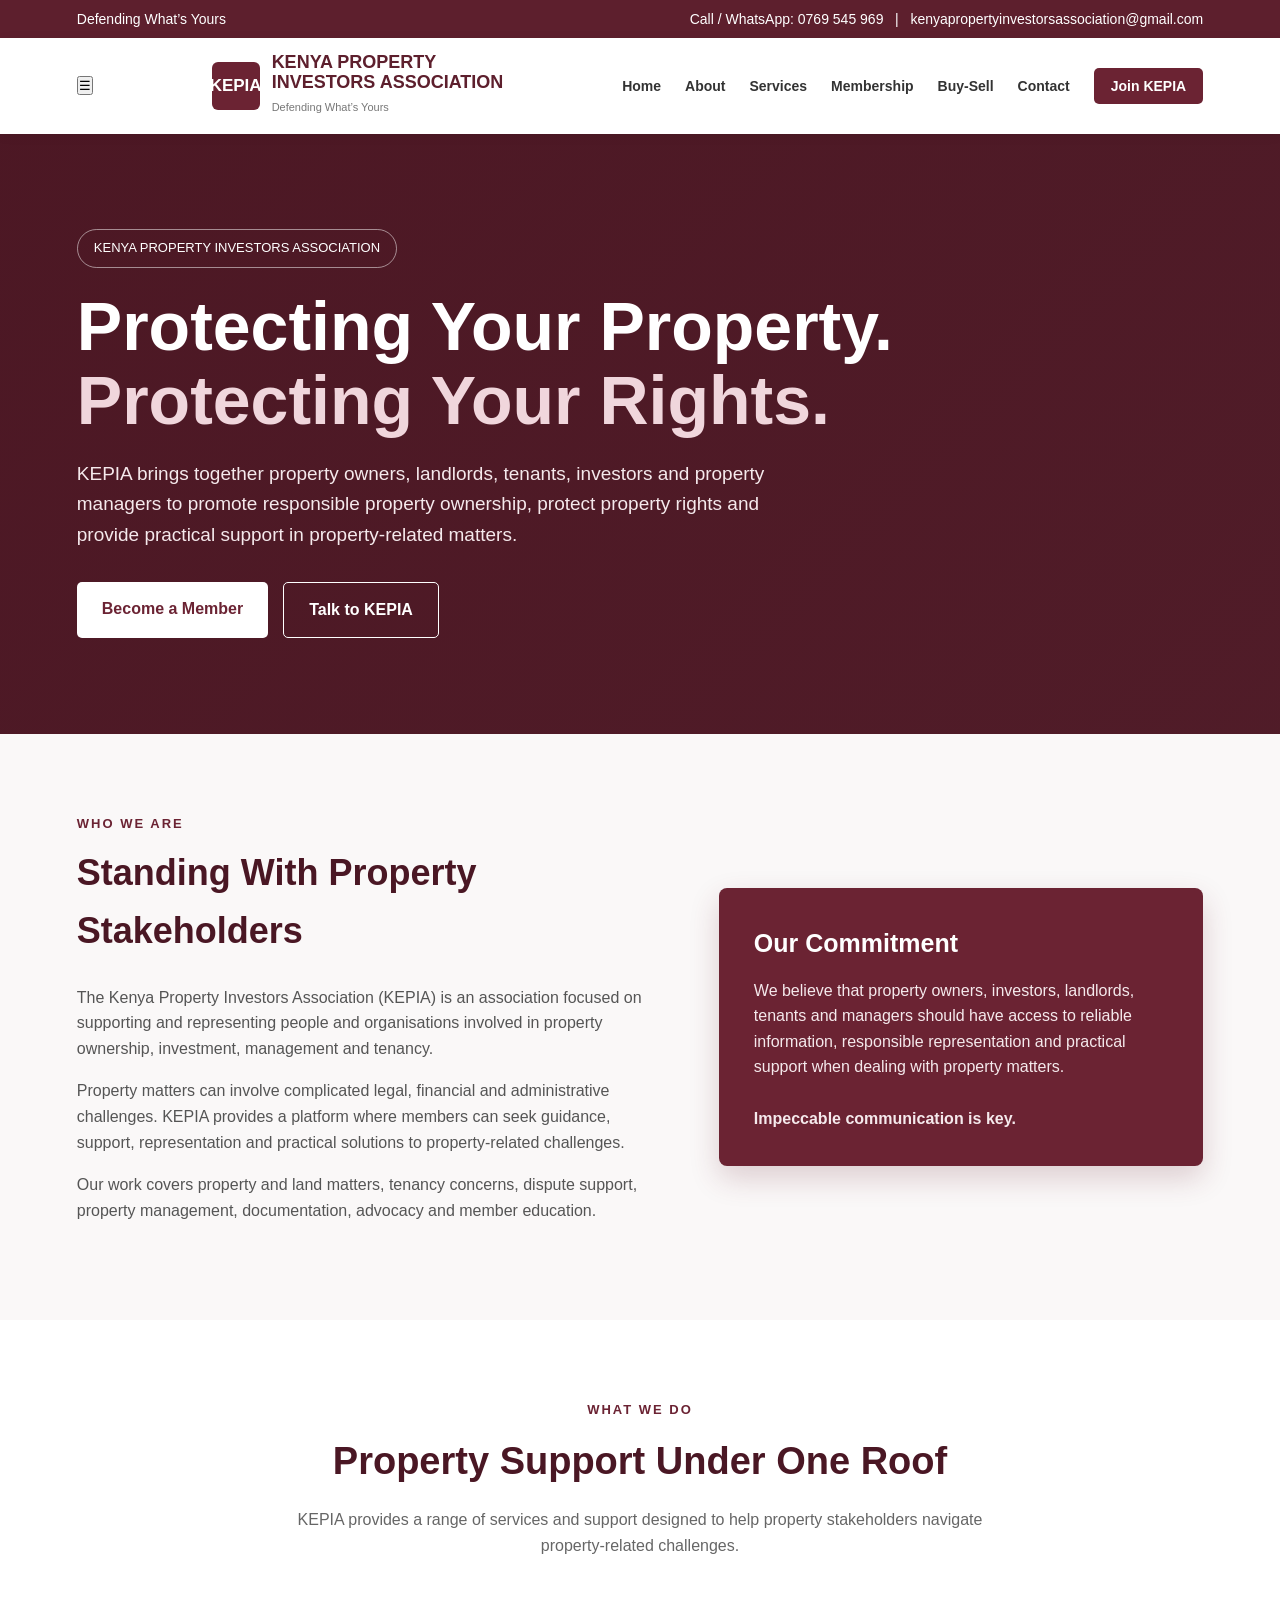
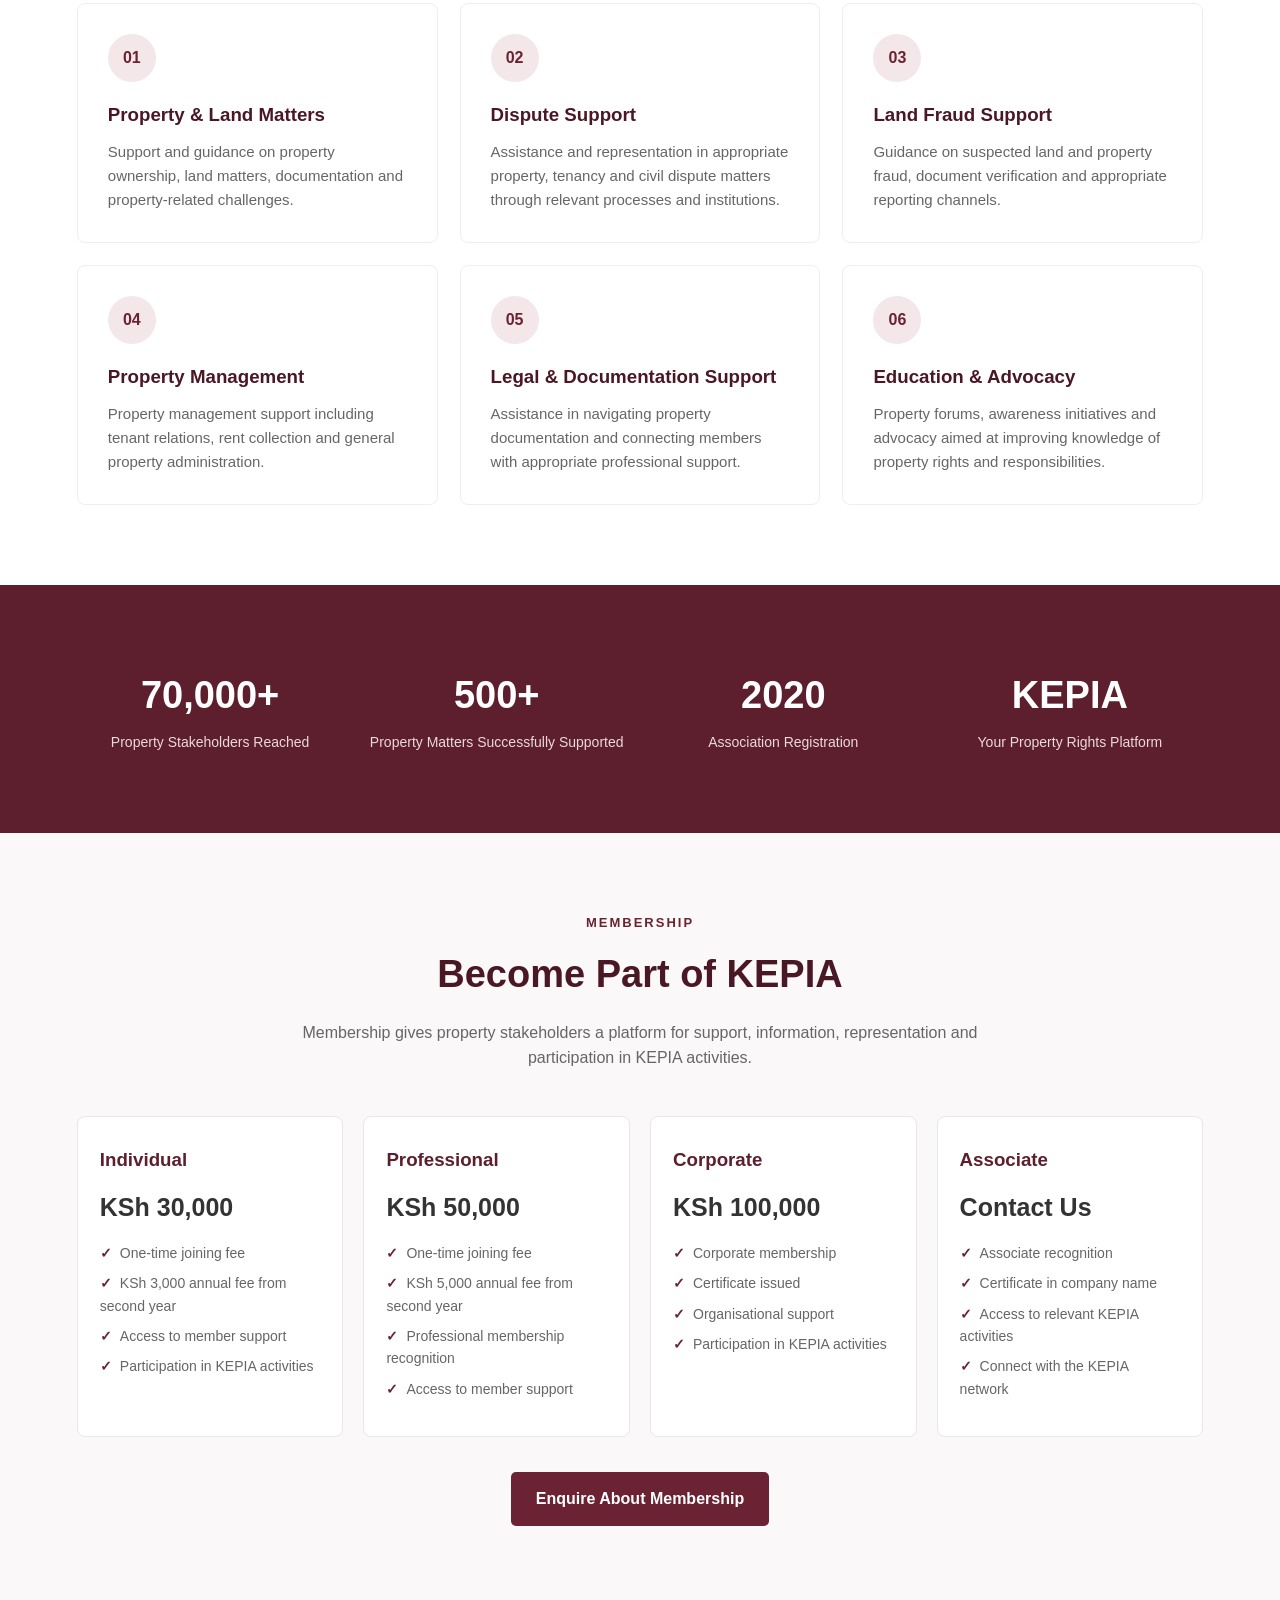
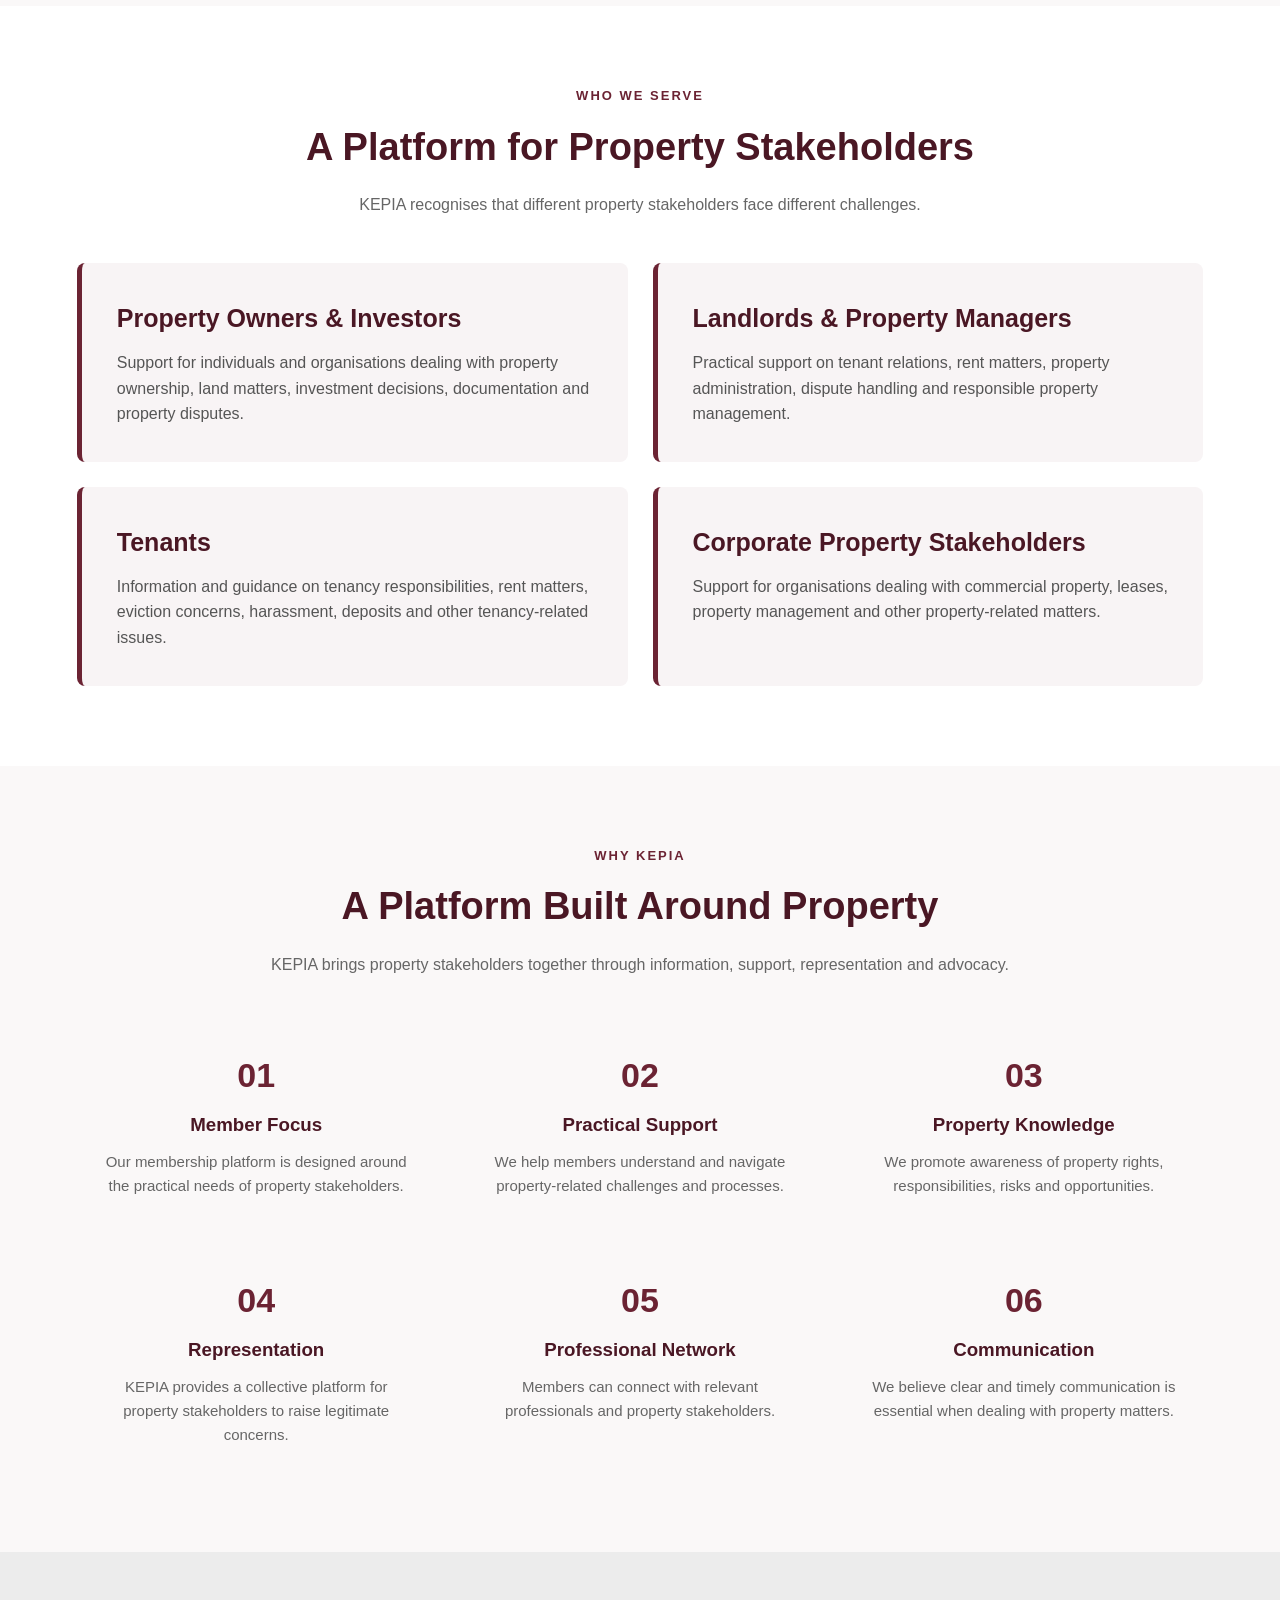
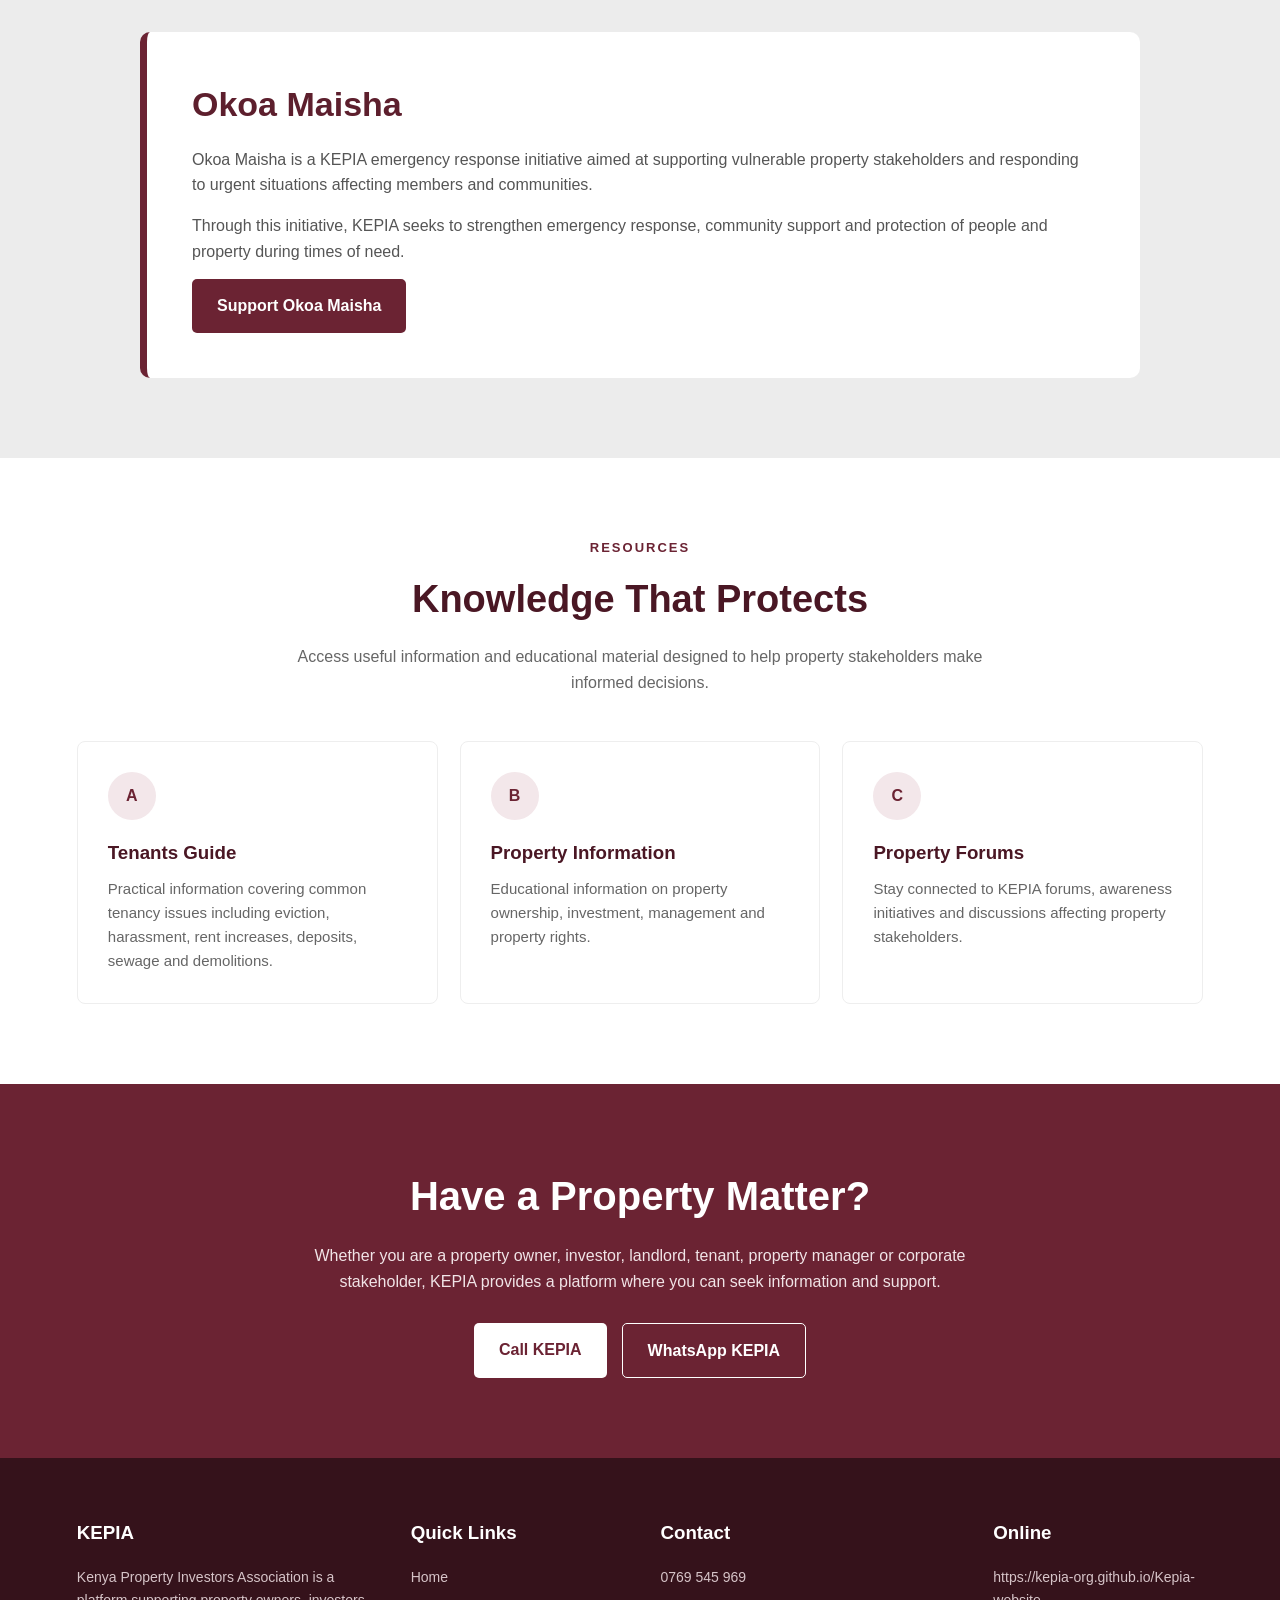
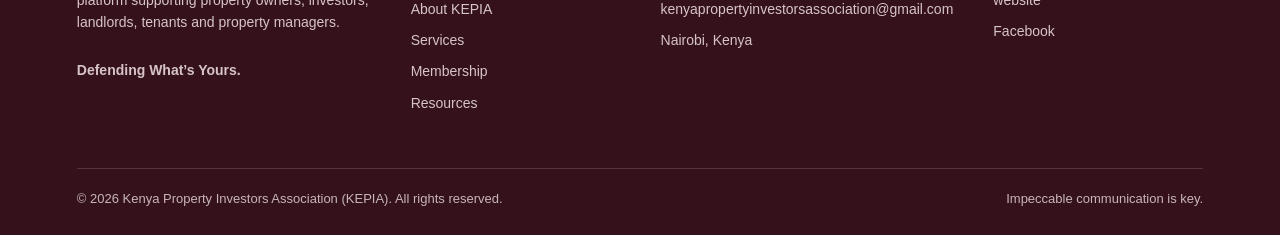
==== commit d26ac257: "Update index.html" ====
--- a/index.html
+++ b/index.html
@@ -679,7 +679,7 @@
             Call / WhatsApp:
             <a href="tel:+254769545969">0769 545 969</a>
             &nbsp; | &nbsp;
-            <a href="mailto:kepia.org@gmail.com">kepia.org@gmail.com</a>
+            <a href="mailto:kenyaproprtyinvestorsassociation@gmail.com">kenyapropertyinvestorsassociation@gmail.com</a>
         </div>
     </div>
 
@@ -1262,8 +1262,8 @@
                     </li>
 
                     <li>
-                        <a href="mailto:kepia.org@gmail.com">
-                            kepia.org@gmail.com
+                        <a href="mailto:kenyapropertyinvestorsassociation@gmail.com">
+                            kenyapropertyinvestorsassociation@gmail.com
                         </a>
                     </li>
 
@@ -1276,8 +1276,8 @@
 
                 <ul>
                     <li>
-                        <a href="https://www.kepiah.org" target="_blank">
-                            www.kepiah.org
+                        <a href="https://https://kepia-org.github.io/Kepia-website " target="_blank">
+                            https://kepia-org.github.io/Kepia-website
                         </a>
                     </li>
 
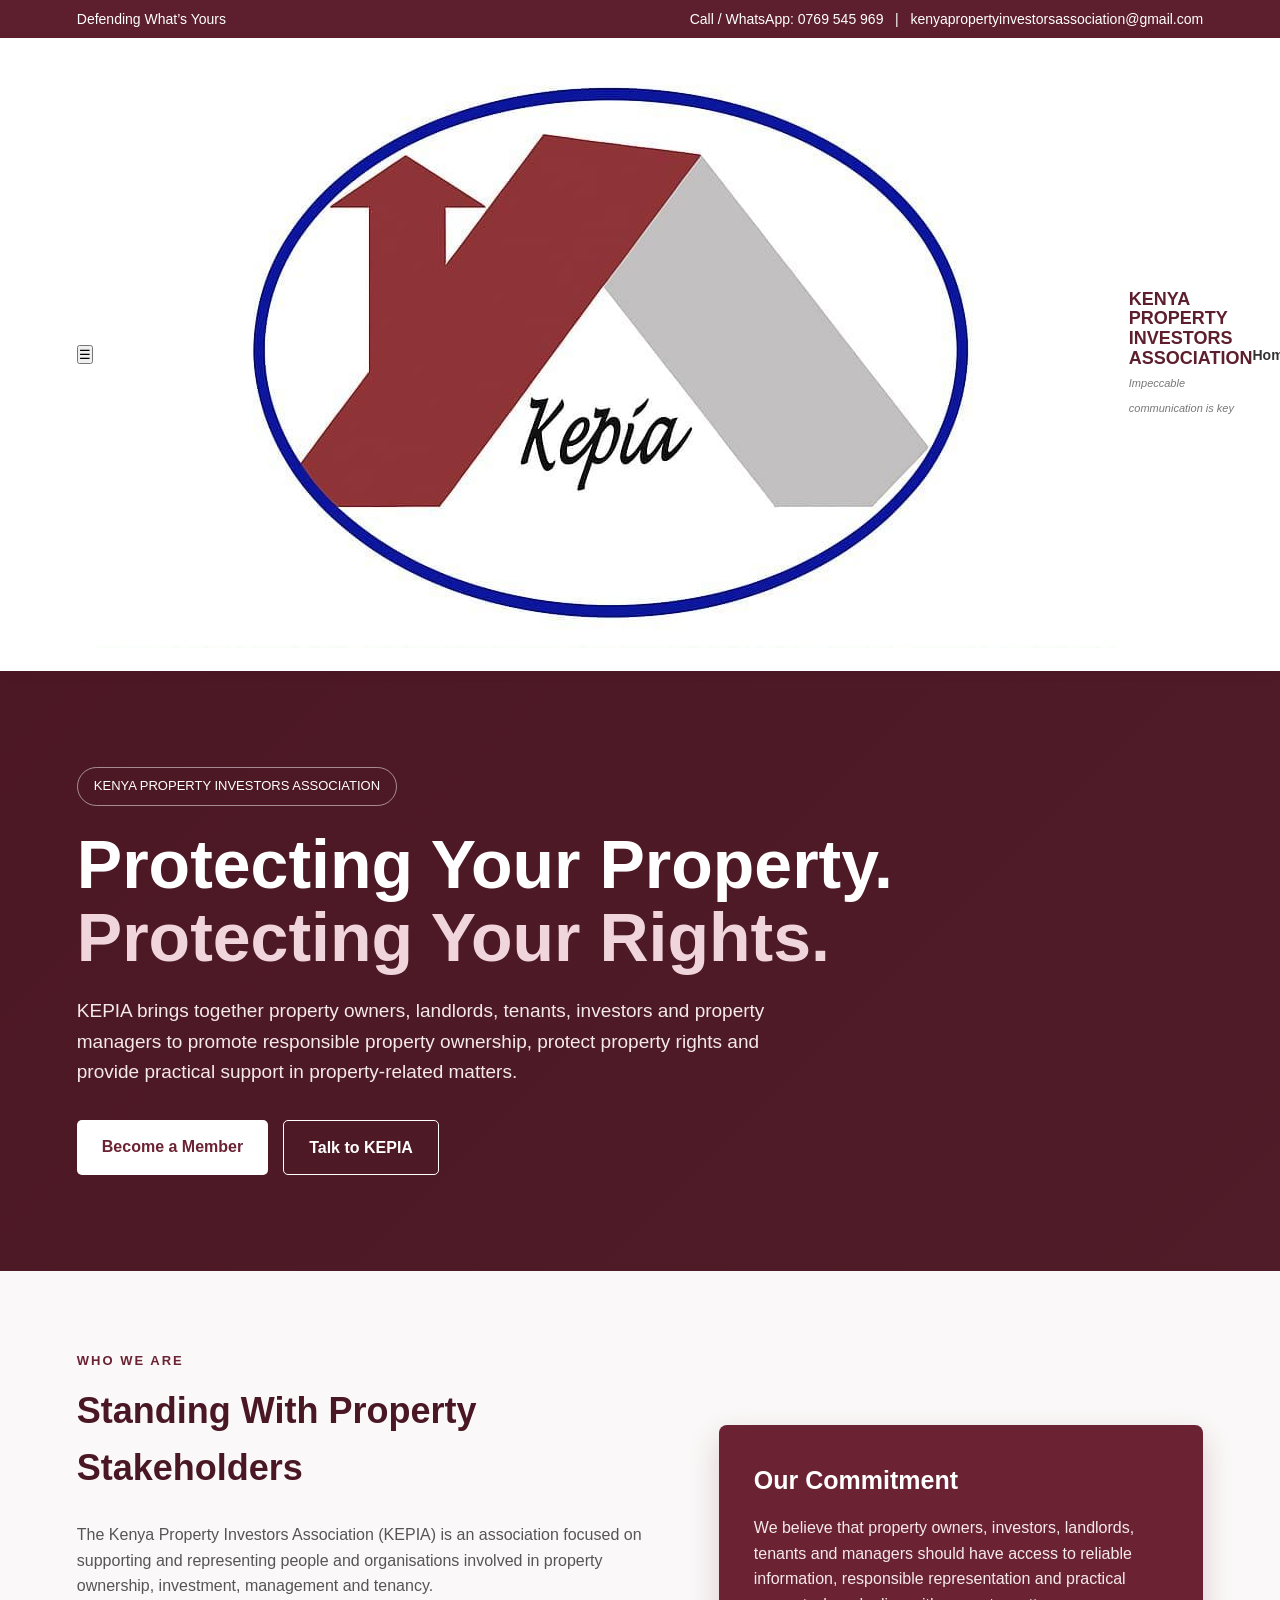
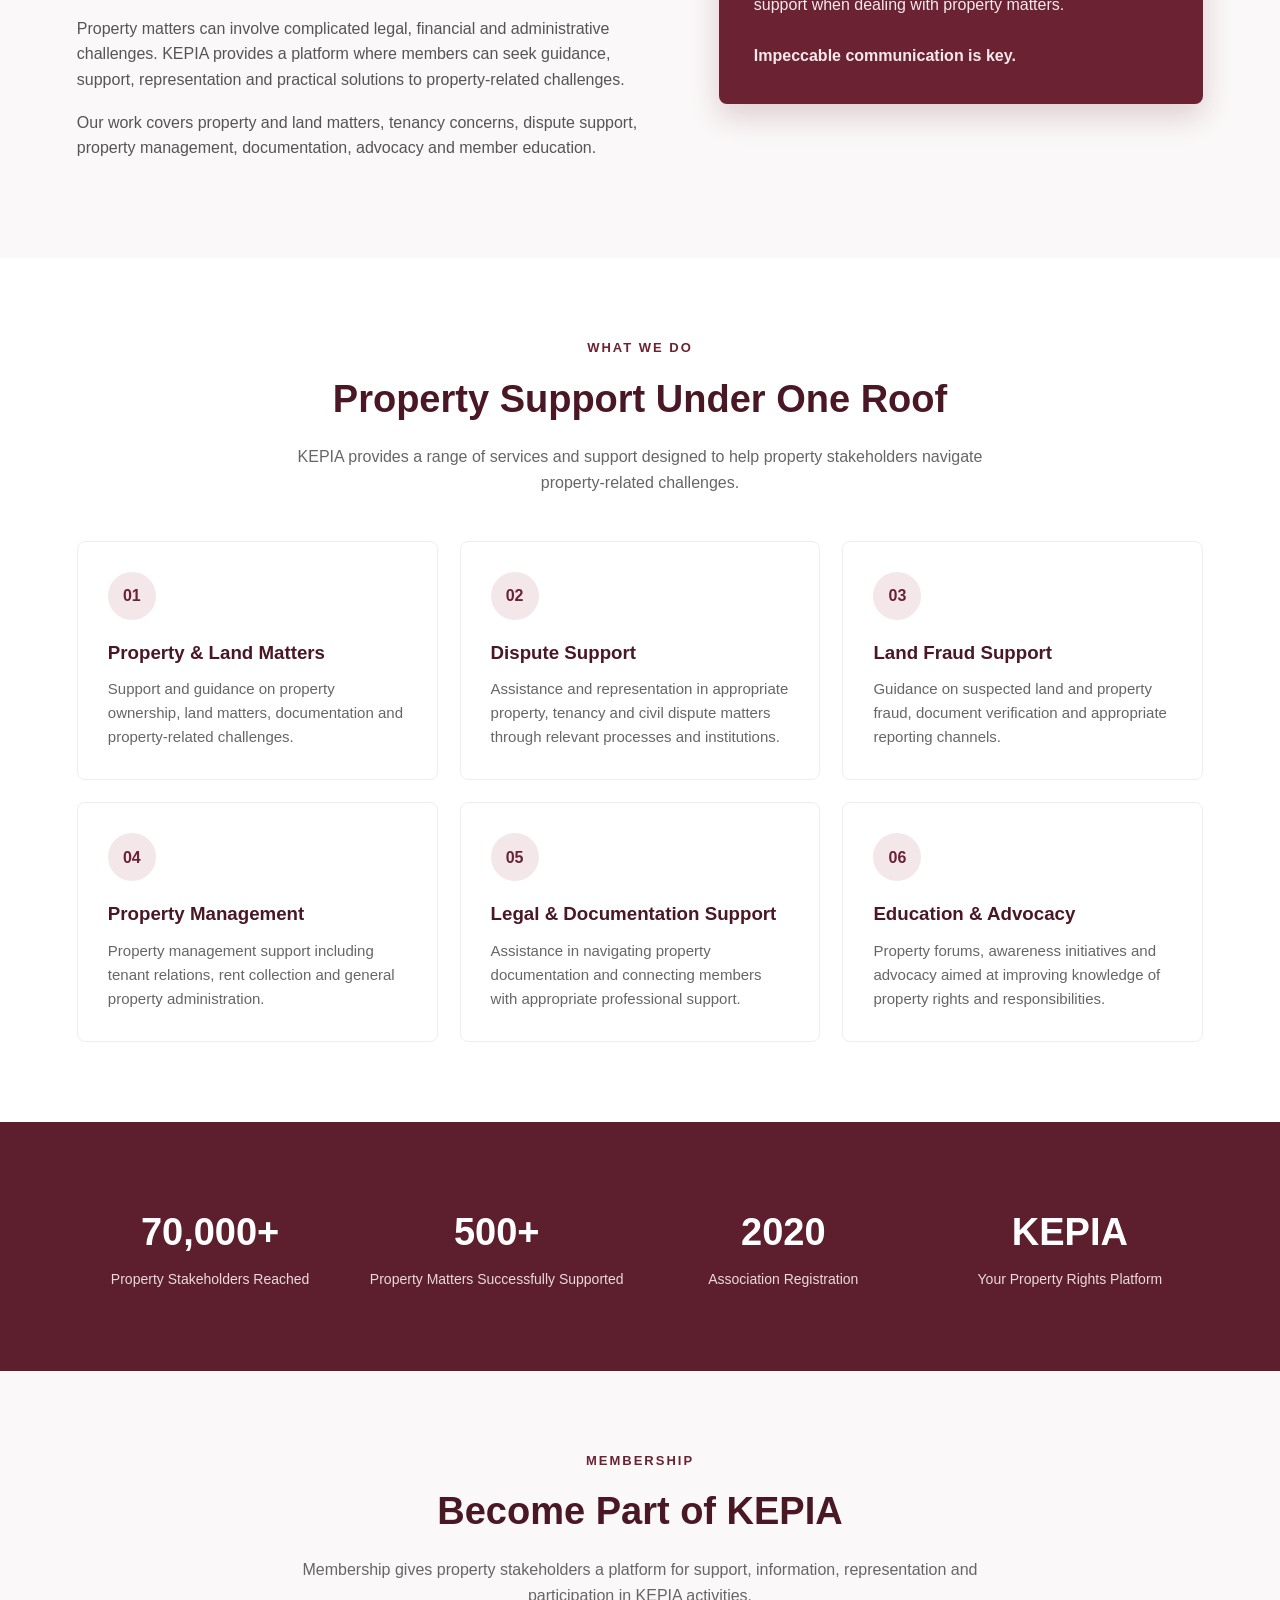
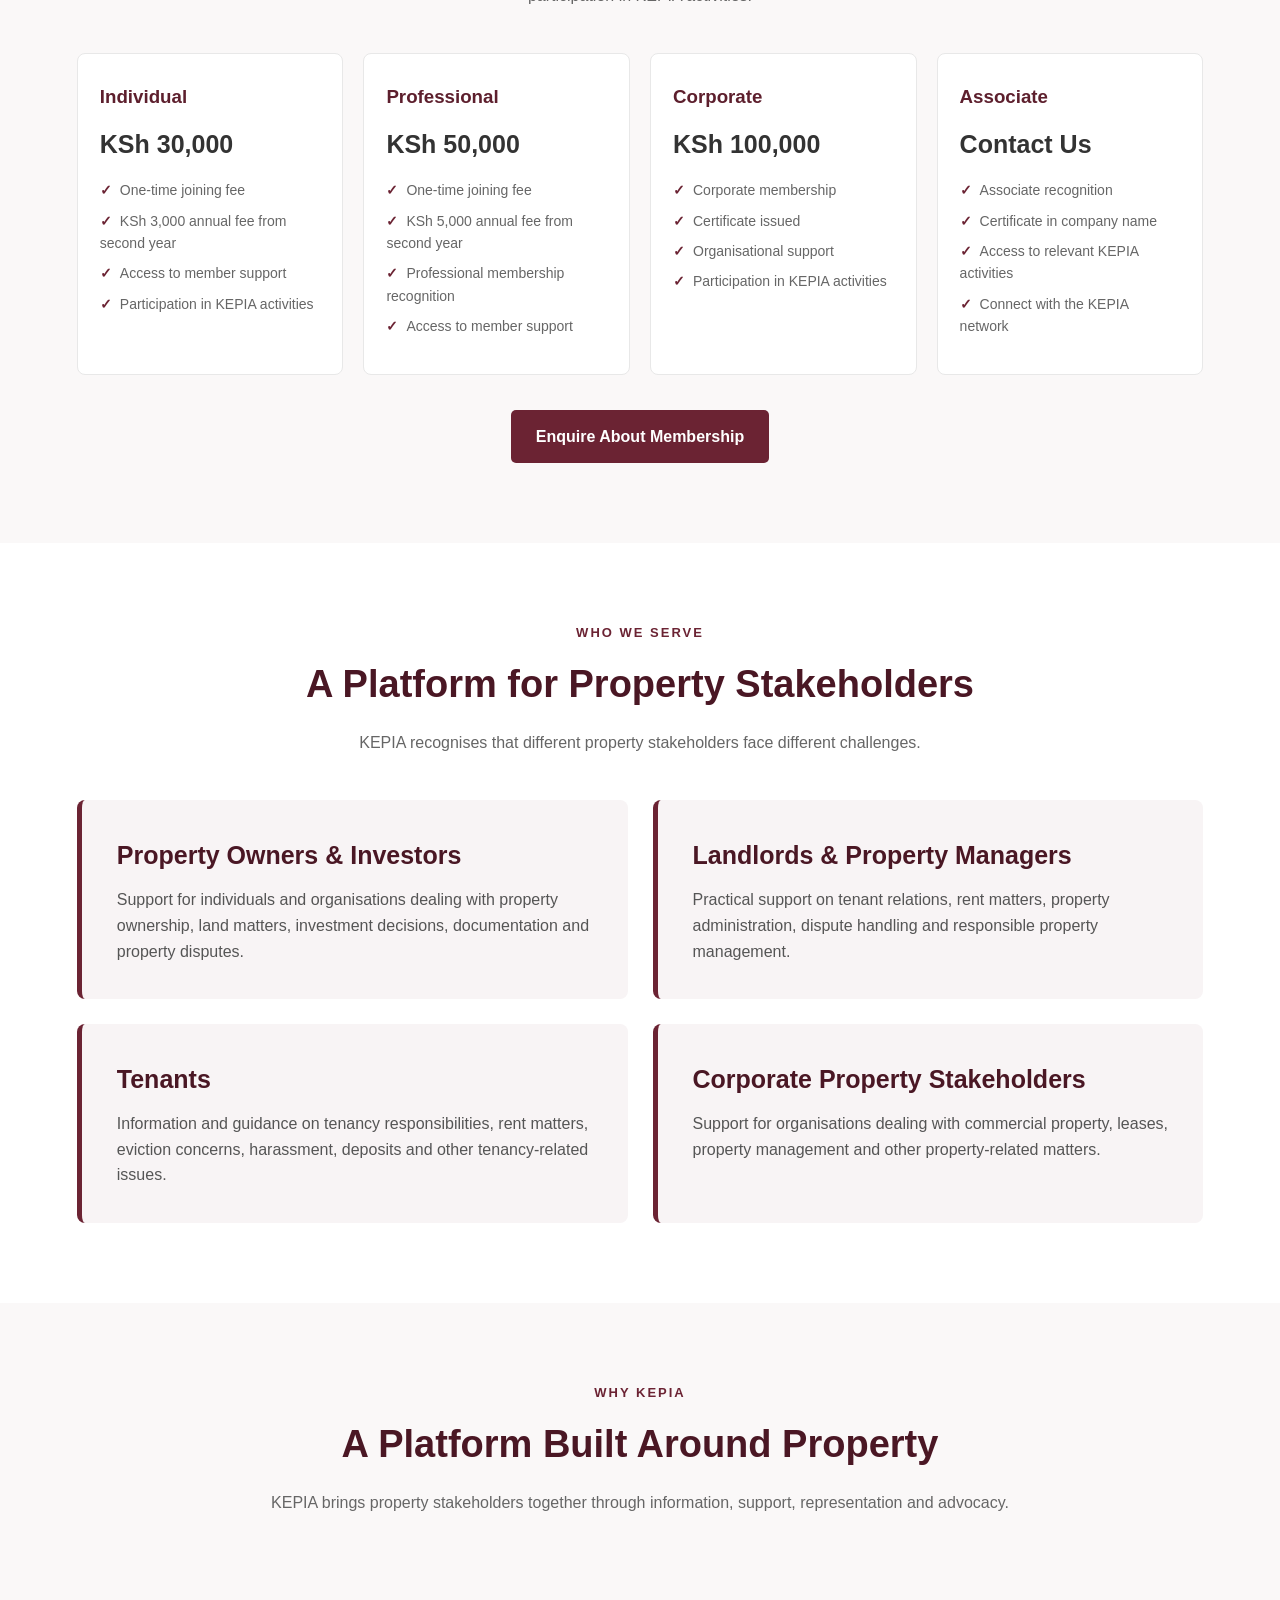
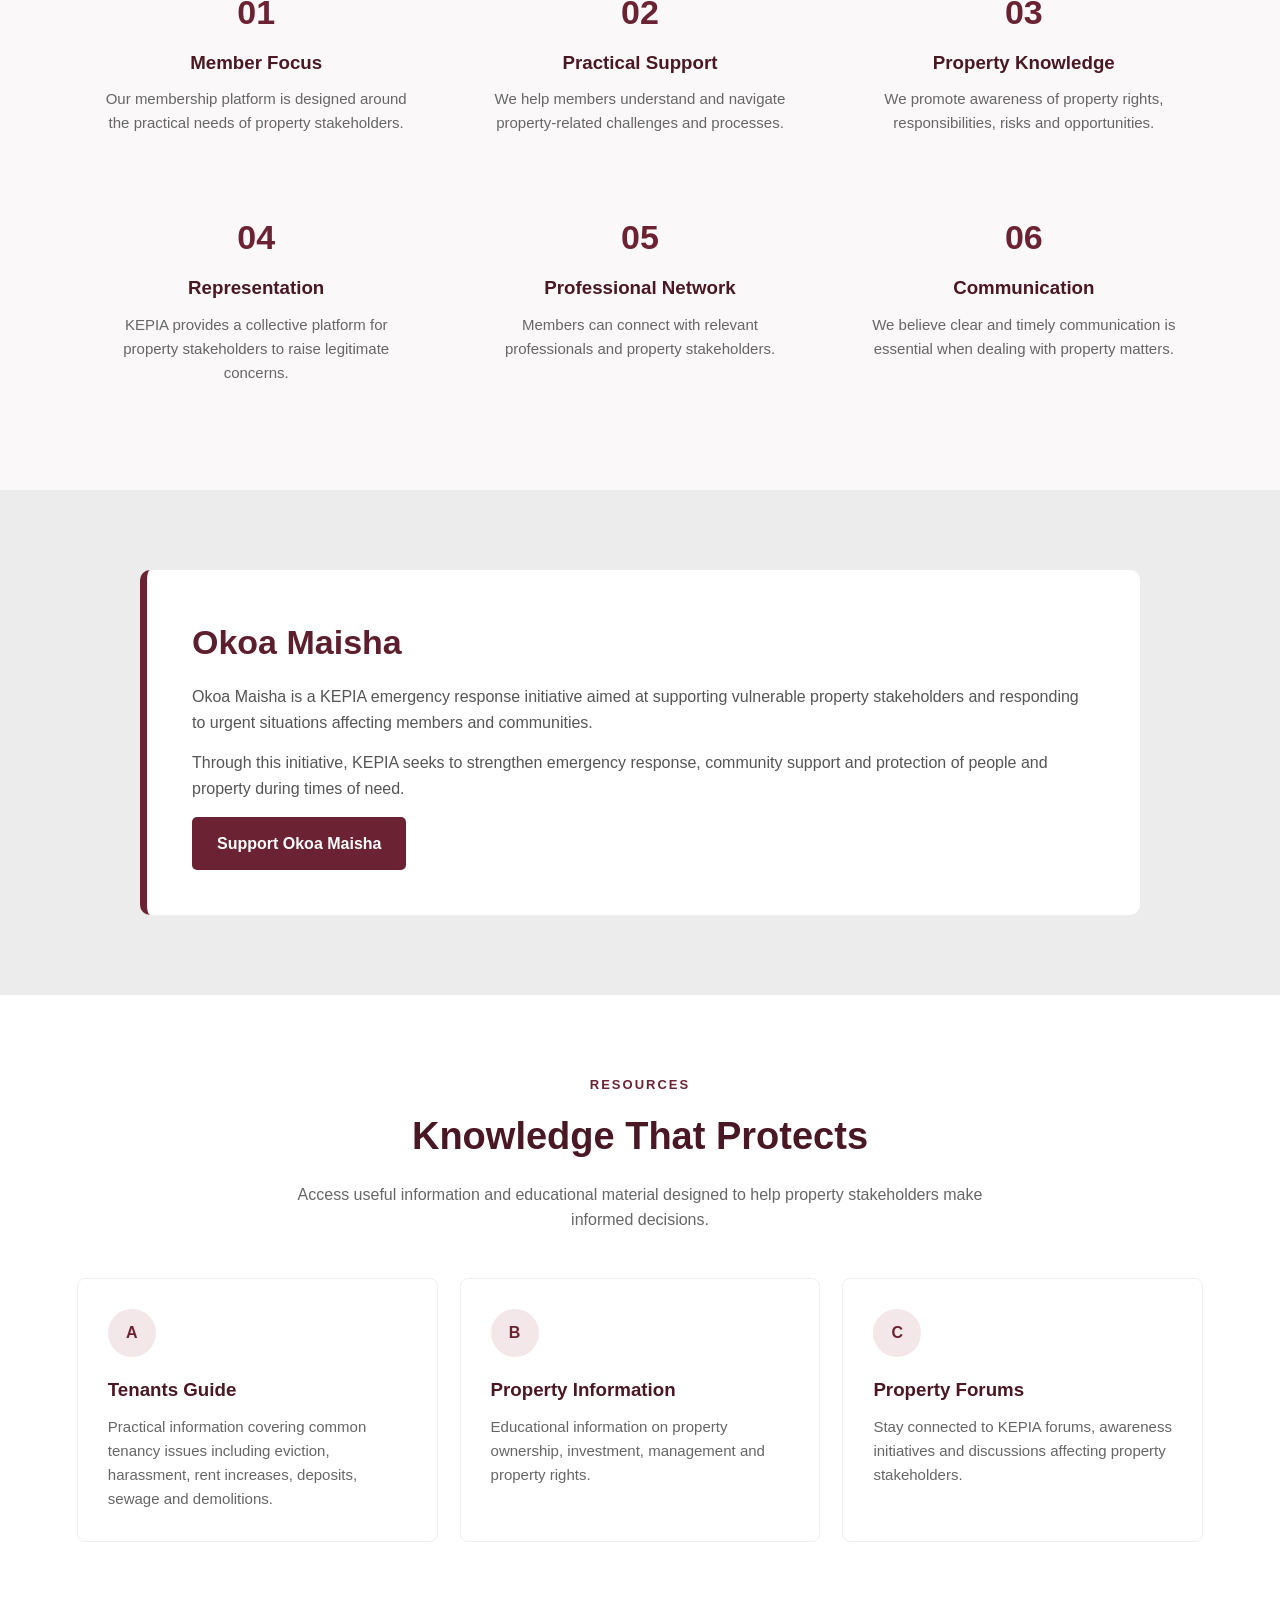
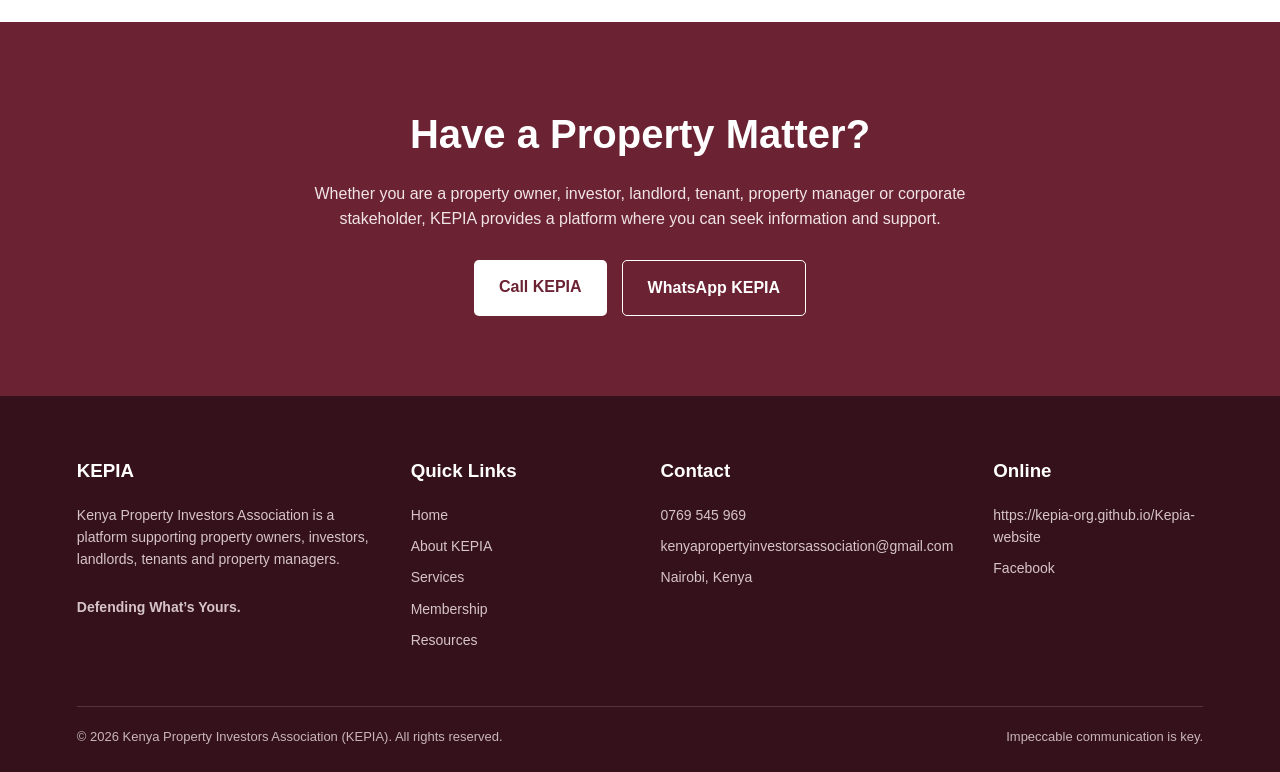
==== commit 828daded: "Update index.html" ====
--- a/index.html
+++ b/index.html
@@ -687,13 +687,15 @@
     <nav>
         <button class="menu-toggle" onclick="toggleMenu()">☰</button>
         <div class="logo">
-            <div class="logo-mark">KEPIA</div>
-
-            <div class="logo-text">
-                <h2>KENYA PROPERTY<br>INVESTORS ASSOCIATION</h2>
-                <span>Defending What’s Yours</span>
-            </div>
-        </div>
+    <div class="logo-image">
+        <img src="kepia-logo.jpg" alt="KEPIA Logo">
+    </div>
+
+    <div class="logo-text">
+        <h2>KENYA PROPERTY<br>INVESTORS ASSOCIATION</h2>
+        <span><em>Impeccable communication is key</em></span>
+    </div>
+</div>
 
         <ul class="nav-links">
             <li><a href="#home">Home</a></li>
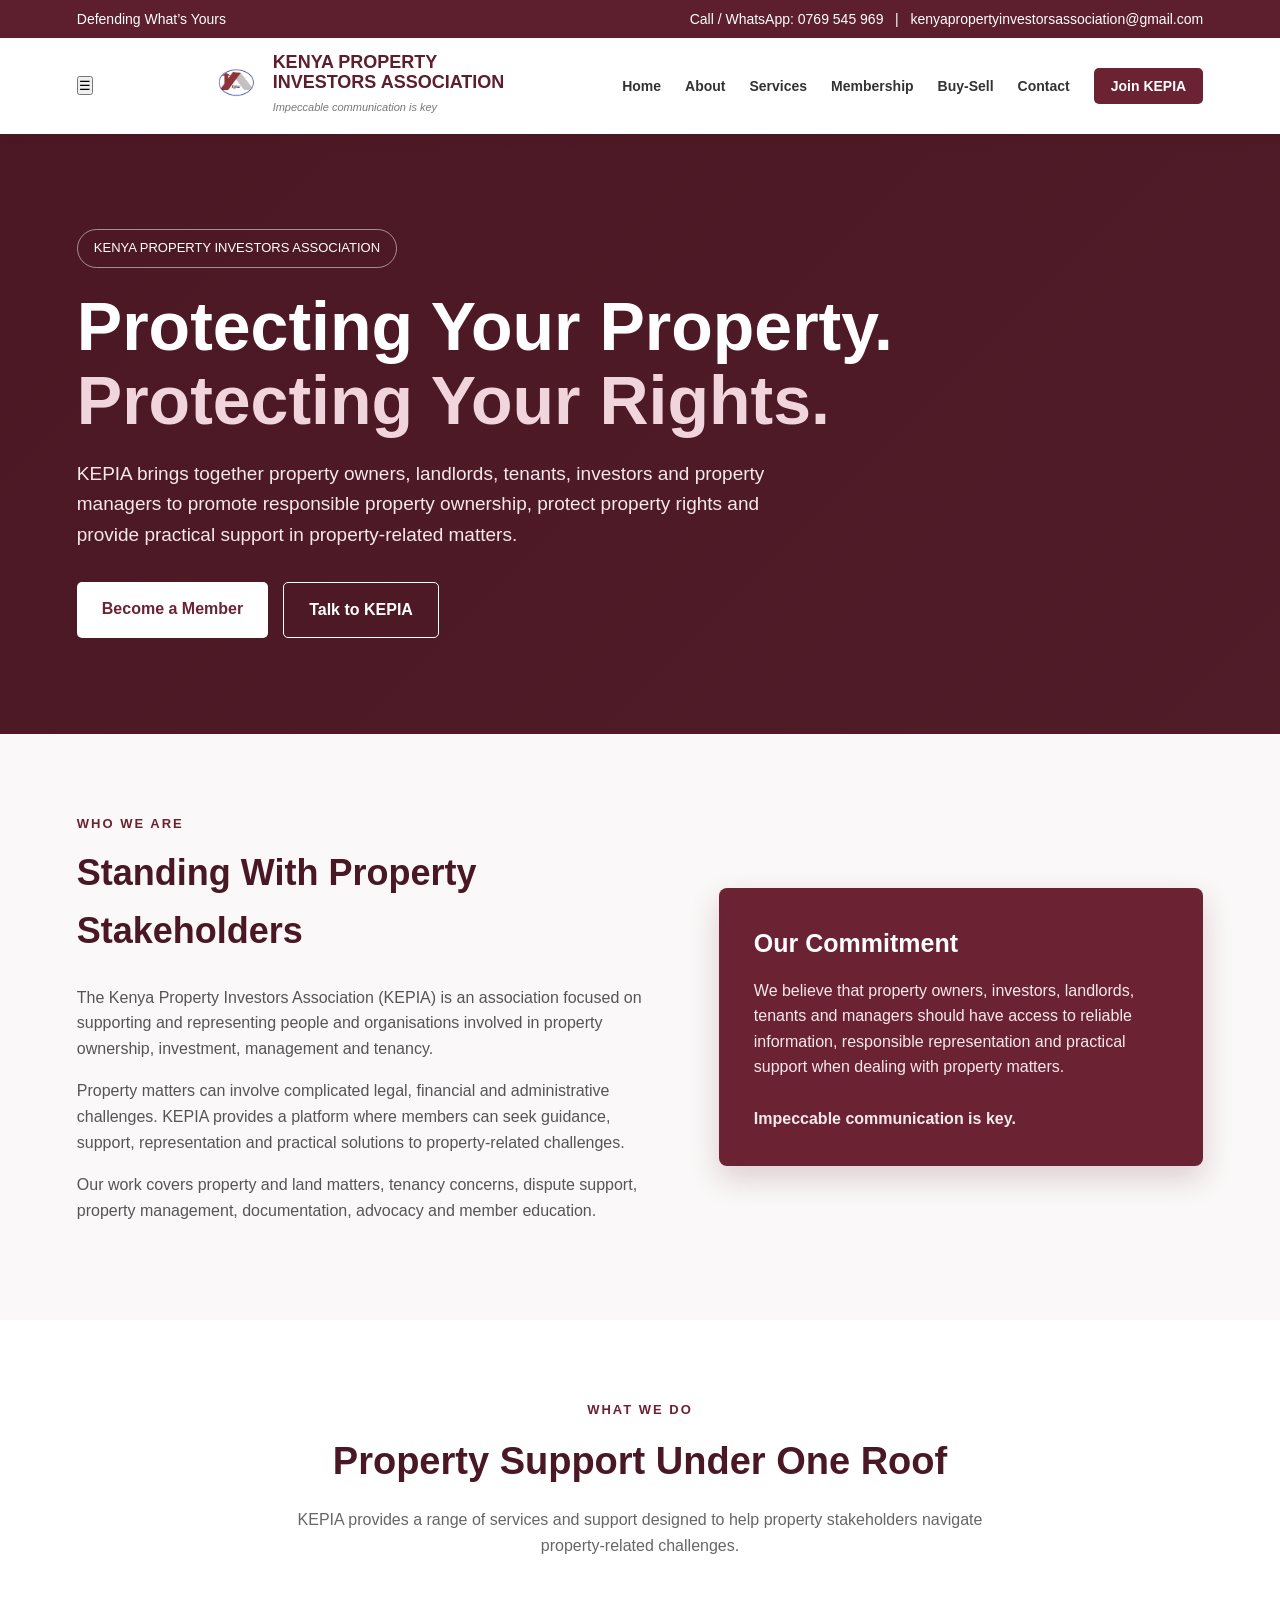
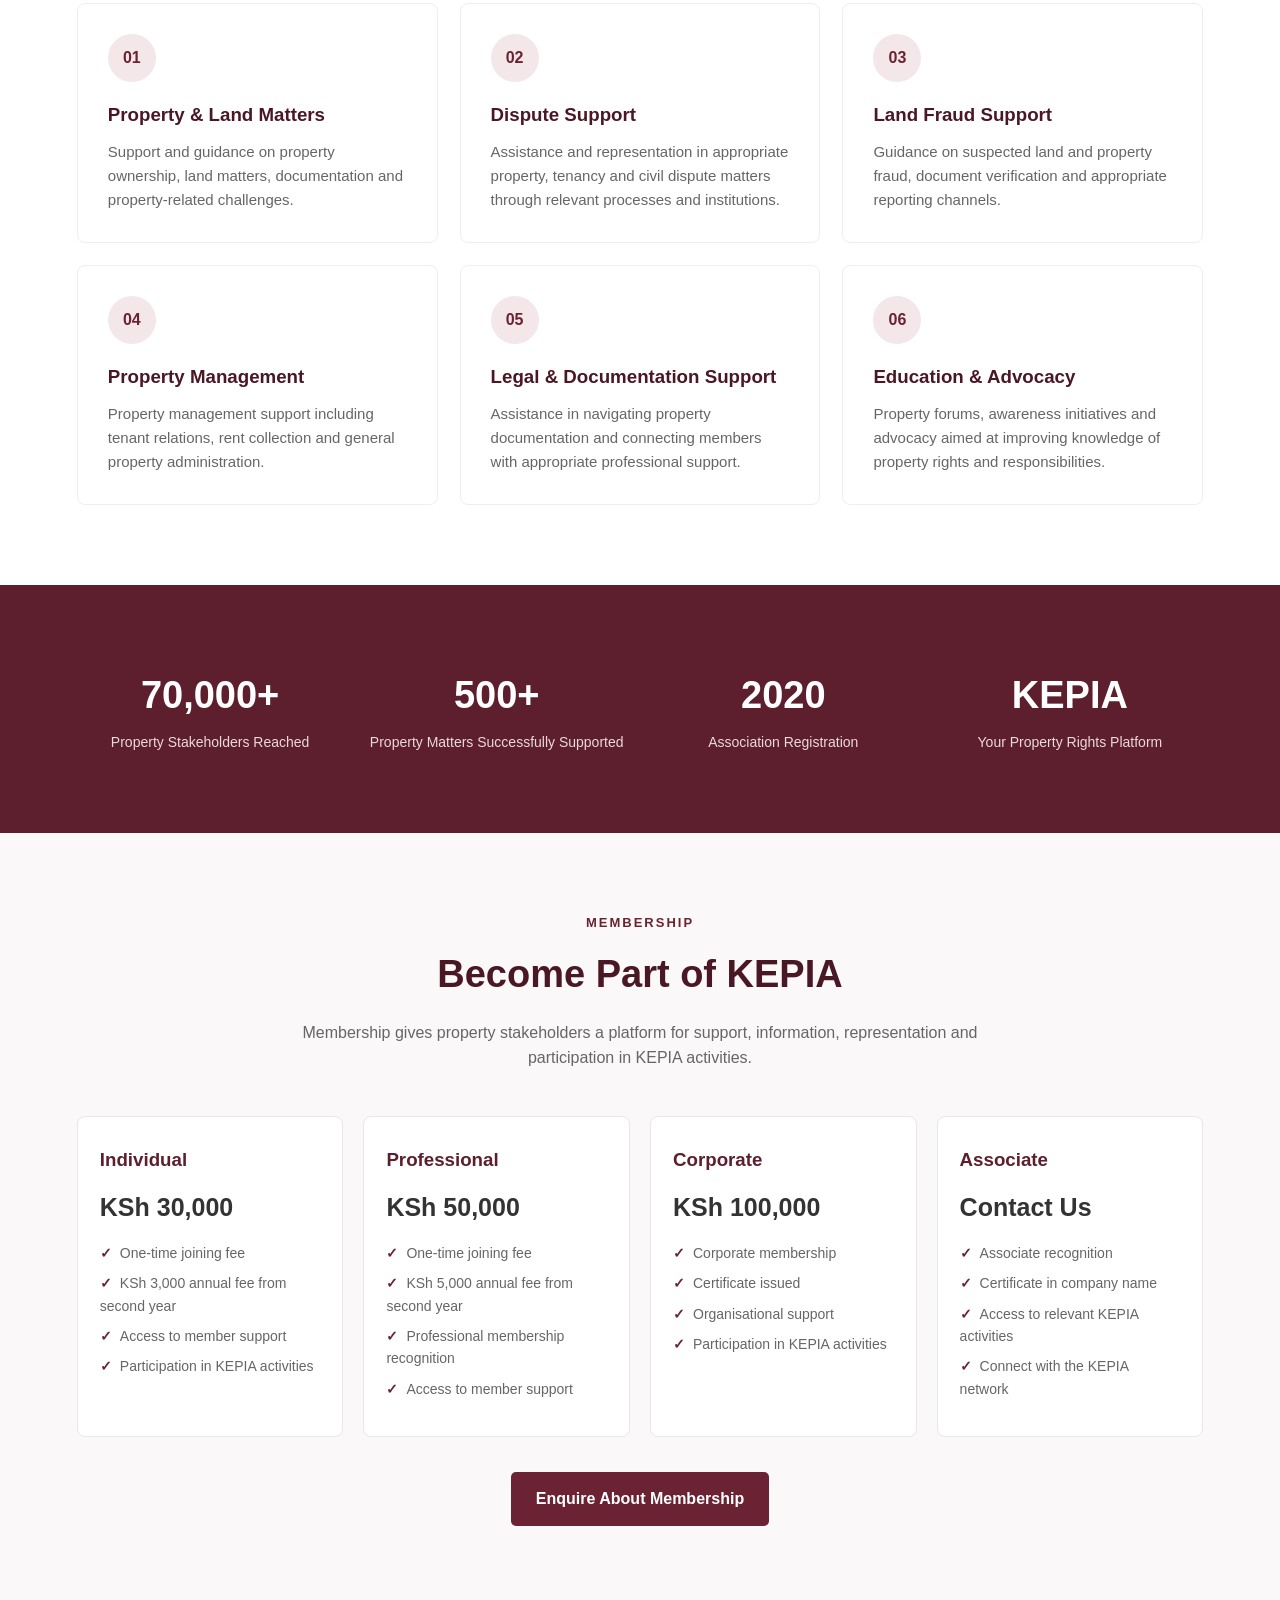
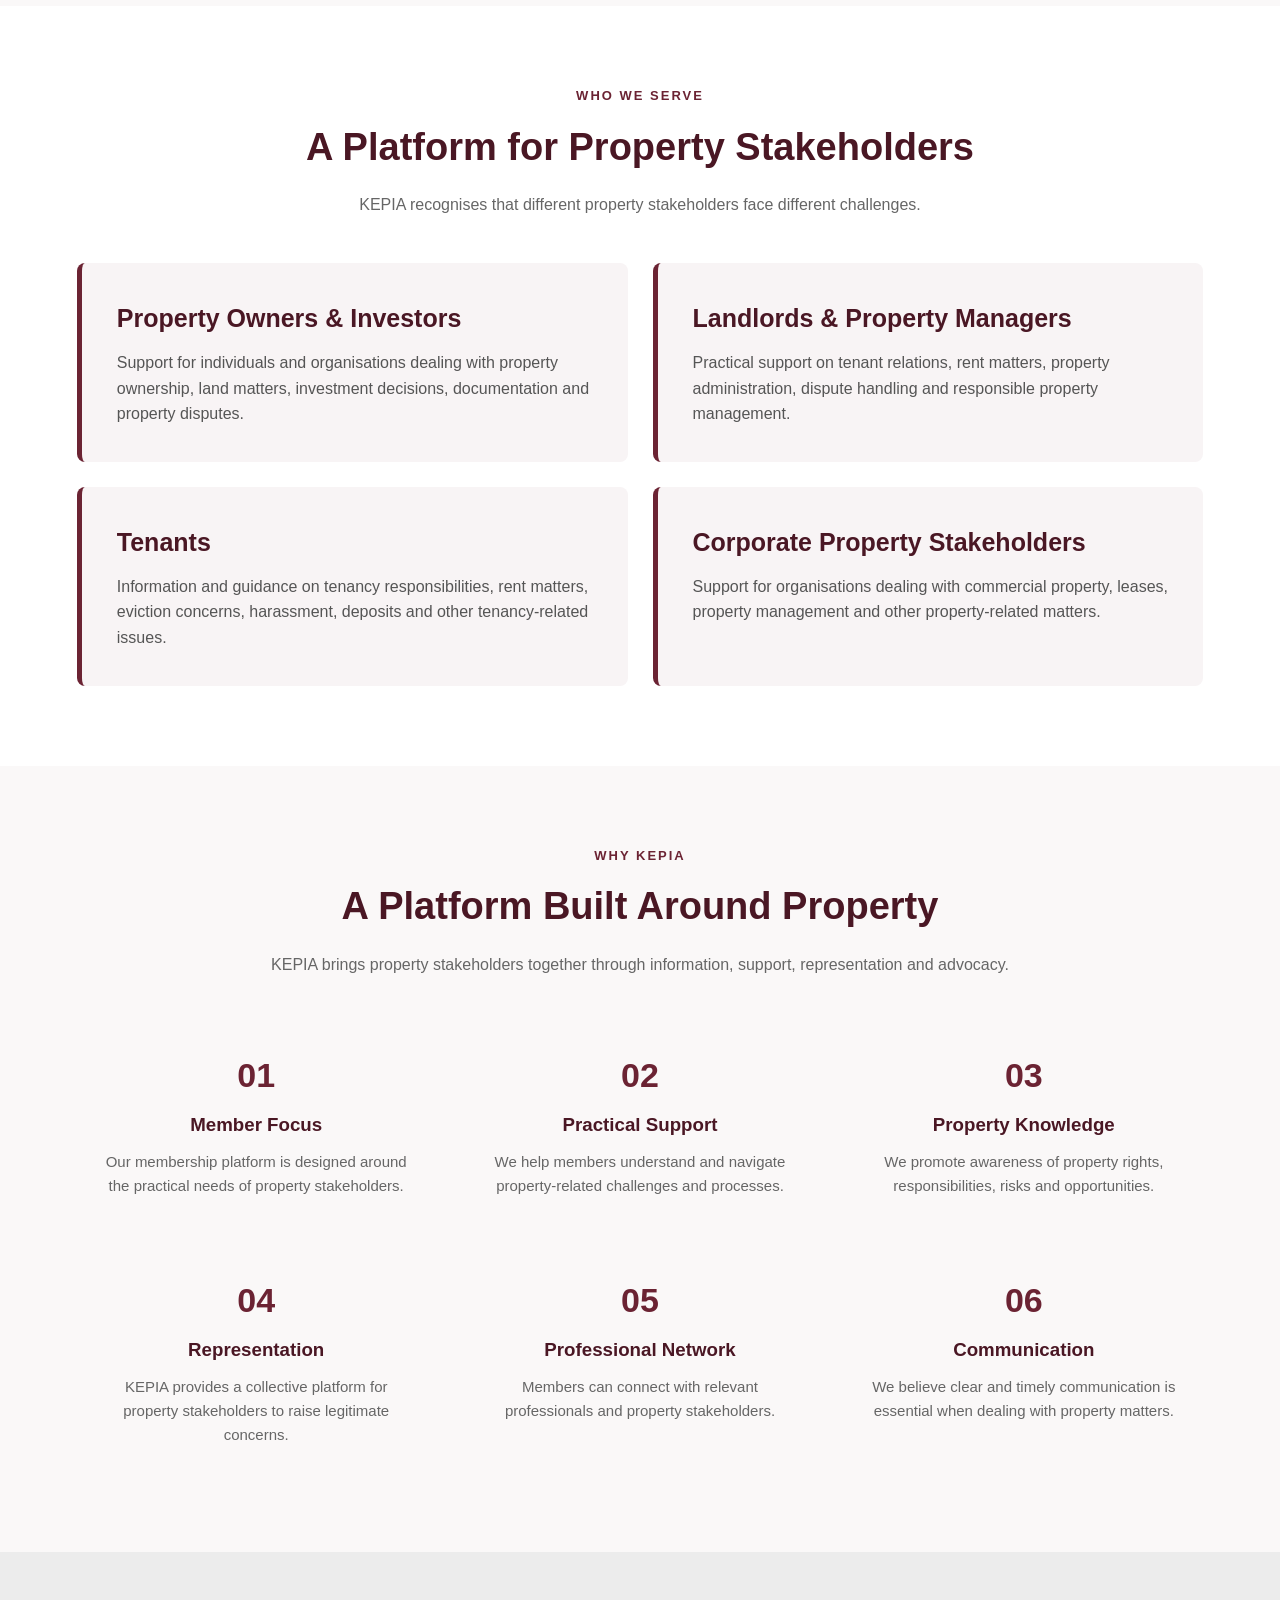
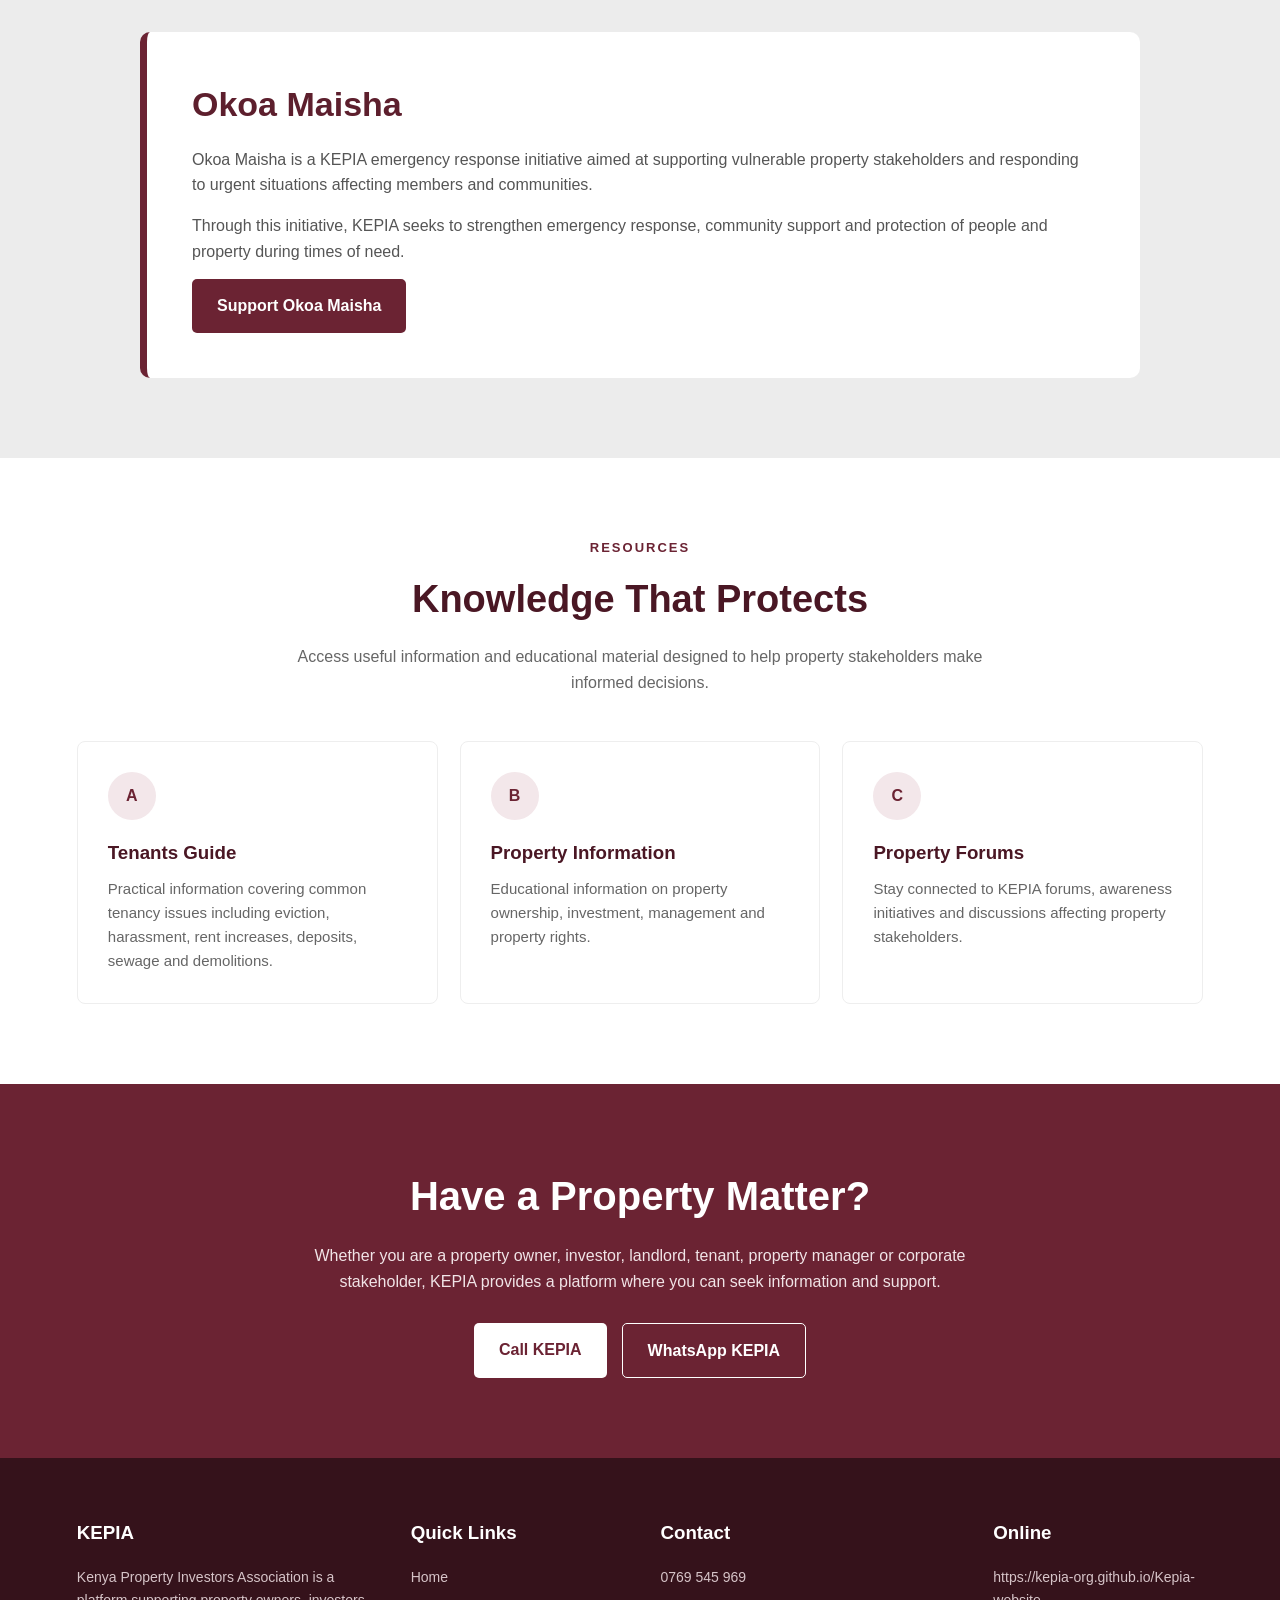
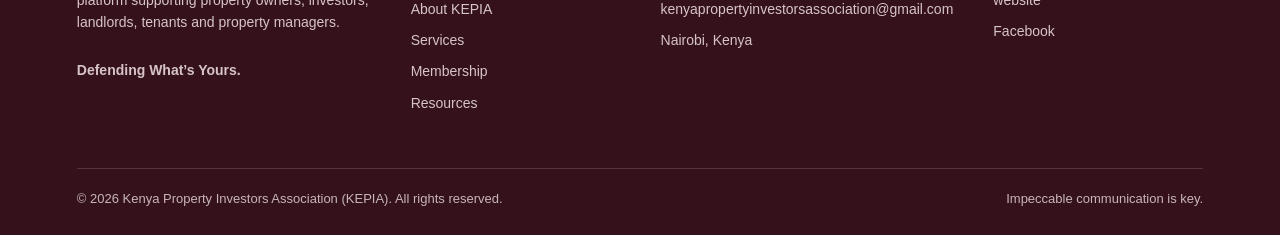
==== commit 4adabfe9: "Update index.html" ====
--- a/index.html
+++ b/index.html
@@ -65,7 +65,11 @@
             align-items: center;
             gap: 12px;
         }
-
+.logo-image img {
+    width: 50px;
+    height: 50px;
+    object-fit: contain;
+}
         .logo-mark {
             width: 48px;
             height: 48px;
@@ -622,7 +626,10 @@
                 width: 42px;
                 height: 42px;
             }
-
+.logo-image img {
+    width: 42px;
+    height: 42px;
+}
             section {
                 padding: 60px 5%;
             }
